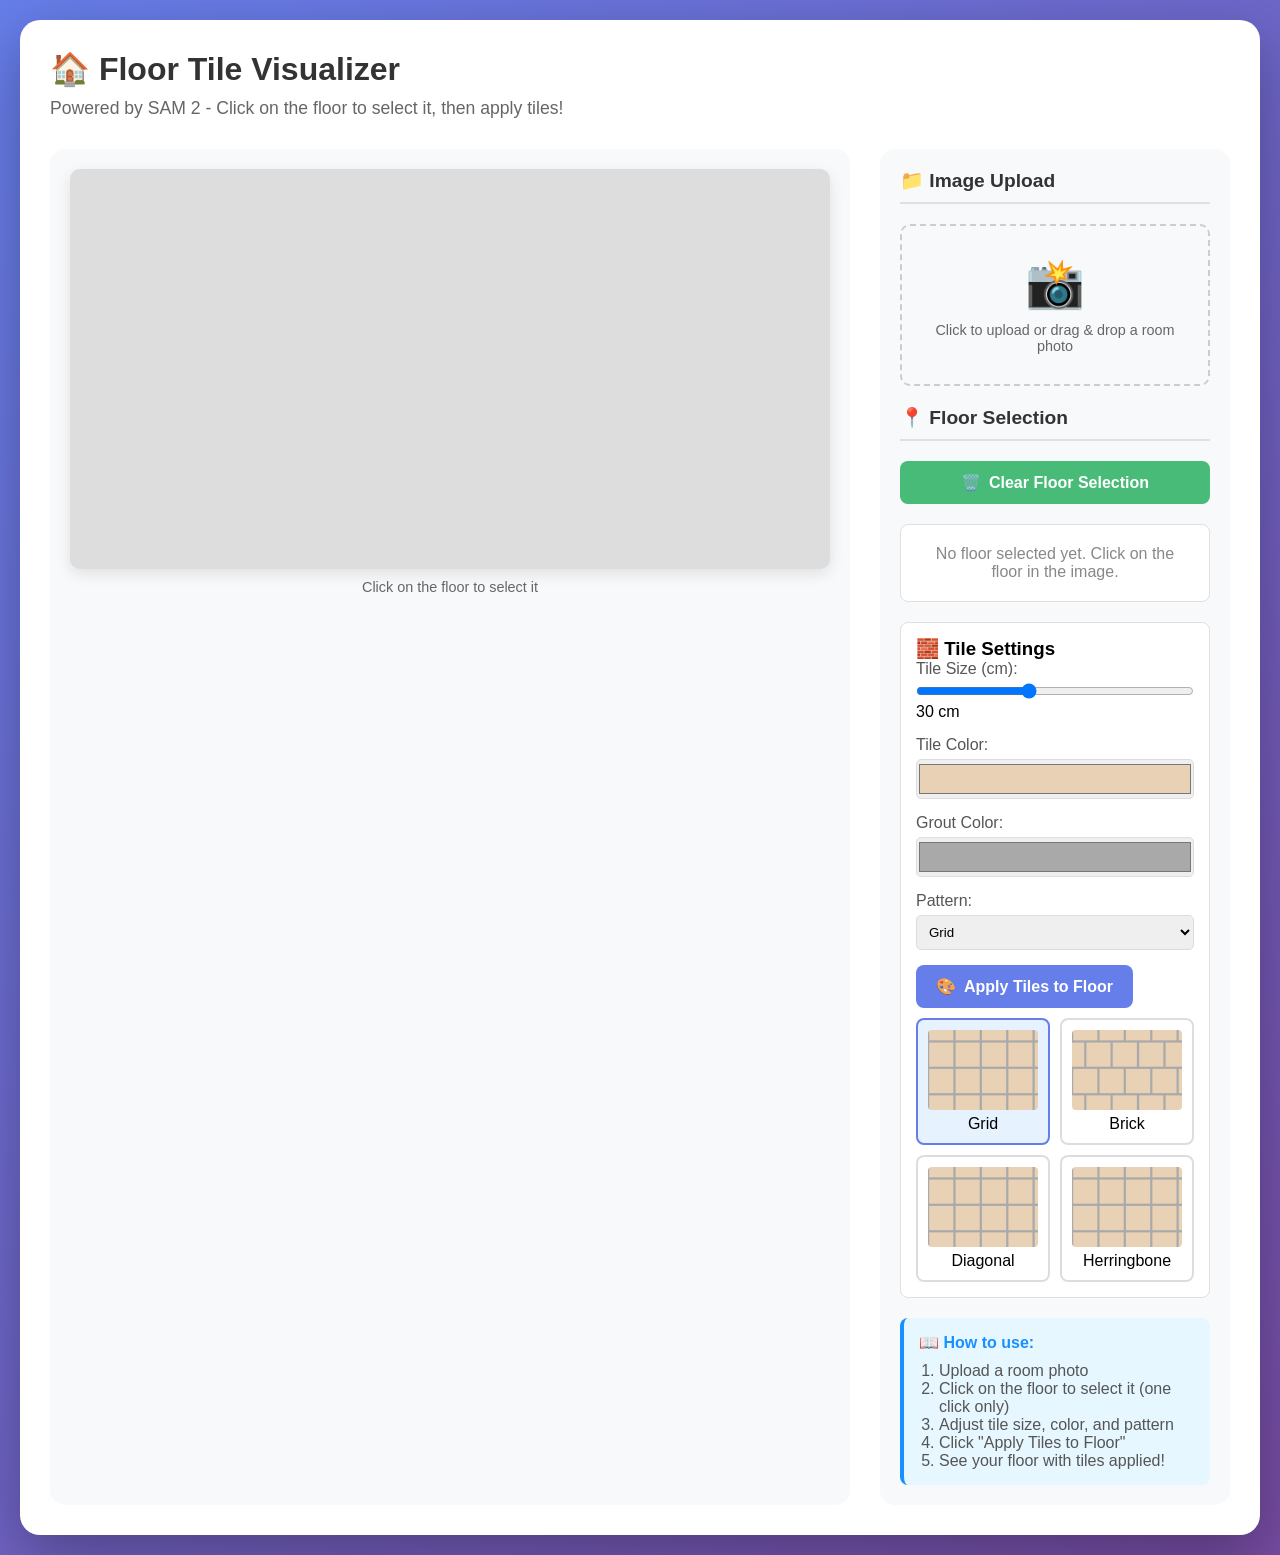
==== index.html @ a49b75de "Initial commit: Floor Tile Visualizer with SAM2 integration - React frontend with drag-and-drop imag" ====
<!doctype html>
<html lang="en">
  <head>
    <meta charset="UTF-8" />
    <meta name="viewport" content="width=device-width, initial-scale=1.0" />
    <title>🎨 Floor Tile Visualizer - SAM 2</title>
    <style>
      * {
        box-sizing: border-box;
        margin: 0;
        padding: 0;
      }

      body {
        font-family: "Segoe UI", Tahoma, Geneva, Verdana, sans-serif;
        background: linear-gradient(135deg, #667eea 0%, #764ba2 100%);
        min-height: 100vh;
        display: flex;
        justify-content: center;
        align-items: center;
        padding: 20px;
      }

      .container {
        background: white;
        border-radius: 20px;
        box-shadow: 0 20px 60px rgba(0, 0, 0, 0.3);
        padding: 30px;
        max-width: 1400px;
        width: 100%;
      }

      h1 {
        color: #333;
        margin-bottom: 10px;
        display: flex;
        align-items: center;
        gap: 10px;
      }

      .subtitle {
        color: #666;
        margin-bottom: 30px;
        font-size: 1.1em;
      }

      .main-content {
        display: grid;
        grid-template-columns: 1fr 350px;
        gap: 30px;
      }

      .canvas-section {
        background: #f8f9fa;
        border-radius: 15px;
        padding: 20px;
      }

      .canvas-container {
        position: relative;
        width: 100%;
        border-radius: 10px;
        overflow: hidden;
        box-shadow: 0 5px 15px rgba(0, 0, 0, 0.1);
        background: #ddd;
        min-height: 400px;
        display: flex;
        justify-content: center;
        align-items: center;
      }

      canvas {
        max-width: 100%;
        height: auto;
        display: block;
        cursor: crosshair;
      }

      .controls-section {
        background: #f8f9fa;
        border-radius: 15px;
        padding: 20px;
      }

      .section-title {
        font-size: 1.2em;
        font-weight: 600;
        color: #333;
        margin-bottom: 20px;
        padding-bottom: 10px;
        border-bottom: 2px solid #e0e0e0;
      }

      .upload-area {
        border: 2px dashed #ccc;
        border-radius: 10px;
        padding: 30px;
        text-align: center;
        margin-bottom: 20px;
        transition: all 0.3s;
        cursor: pointer;
      }

      .upload-area:hover {
        border-color: #667eea;
        background: #f0f3ff;
      }

      .upload-icon {
        font-size: 48px;
        color: #667eea;
        margin-bottom: 10px;
      }

      .upload-text {
        color: #666;
        font-size: 0.9em;
      }

      .input-group {
        margin-bottom: 15px;
      }

      .input-group label {
        display: block;
        margin-bottom: 5px;
        color: #555;
        font-weight: 500;
      }

      .input-group input[type="range"] {
        width: 100%;
      }

      .input-group input[type="color"] {
        width: 100%;
        height: 40px;
        border: 1px solid #ddd;
        border-radius: 5px;
      }

      .input-group select {
        width: 100%;
        padding: 8px;
        border: 1px solid #ddd;
        border-radius: 5px;
      }

      .action-buttons {
        display: flex;
        flex-direction: column;
        gap: 10px;
        margin: 20px 0;
      }

      .btn {
        padding: 12px 20px;
        border: none;
        border-radius: 8px;
        font-size: 1em;
        font-weight: 600;
        cursor: pointer;
        transition: all 0.3s;
        display: flex;
        align-items: center;
        justify-content: center;
        gap: 8px;
      }

      .btn-primary {
        background: #667eea;
        color: white;
      }

      .btn-primary:hover {
        background: #5a67d8;
        transform: translateY(-2px);
        box-shadow: 0 5px 15px rgba(102, 126, 234, 0.4);
      }

      .btn-secondary {
        background: #48bb78;
        color: white;
      }

      .btn-secondary:hover {
        background: #38a169;
      }

      .status {
        margin-top: 20px;
        padding: 15px;
        border-radius: 8px;
        font-size: 0.95em;
        display: none;
      }

      .status.success {
        background: #c6f6d5;
        color: #22543d;
        display: block;
      }

      .status.error {
        background: #fed7d7;
        color: #742a2a;
        display: block;
      }

      .status.info {
        background: #bee3f8;
        color: #2c5282;
        display: block;
      }

      .loading-spinner {
        display: inline-block;
        width: 20px;
        height: 20px;
        border: 3px solid #f3f3f3;
        border-top: 3px solid #667eea;
        border-radius: 50%;
        animation: spin 1s linear infinite;
        margin-right: 10px;
      }

      @keyframes spin {
        0% {
          transform: rotate(0deg);
        }
        100% {
          transform: rotate(360deg);
        }
      }

      .coords-info {
        font-size: 0.9em;
        color: #666;
        margin-top: 10px;
        text-align: center;
      }

      .tile-controls {
        background: white;
        padding: 15px;
        border-radius: 8px;
        margin-top: 20px;
        border: 1px solid #e0e0e0;
      }

      .tile-preview {
        margin-top: 10px;
        display: grid;
        grid-template-columns: repeat(2, 1fr);
        gap: 10px;
      }

      .tile-option {
        border: 2px solid #ddd;
        border-radius: 8px;
        padding: 10px;
        cursor: pointer;
        text-align: center;
        transition: all 0.2s;
      }

      .tile-option:hover {
        border-color: #667eea;
        transform: scale(1.02);
      }

      .tile-option.selected {
        border-color: #667eea;
        background: #e6f3ff;
      }

      .tile-pattern-preview {
        width: 100%;
        height: 80px;
        background-size: cover;
        background-position: center;
        border-radius: 4px;
        margin-bottom: 5px;
      }

      .walls-list {
        max-height: 150px;
        overflow-y: auto;
        margin-top: 10px;
        padding: 10px;
        background: white;
        border-radius: 8px;
        border: 1px solid #e0e0e0;
      }

      .wall-item {
        display: flex;
        justify-content: space-between;
        align-items: center;
        padding: 8px;
        margin-bottom: 5px;
        background: #f8f9fa;
        border-radius: 5px;
        font-size: 0.9em;
      }

      .wall-color {
        width: 20px;
        height: 20px;
        border-radius: 4px;
        margin-right: 10px;
      }

      .remove-wall {
        color: #f56565;
        cursor: pointer;
        font-weight: bold;
      }

      .instructions {
        margin-top: 20px;
        padding: 15px;
        background: #e6f7ff;
        border-radius: 8px;
        border-left: 4px solid #1890ff;
      }

      .instructions h4 {
        margin-bottom: 10px;
        color: #1890ff;
      }

      .instructions ol {
        margin-left: 20px;
        color: #555;
      }
    </style>
  </head>
  <body>
    <div class="container">
      <h1>🏠 Floor Tile Visualizer</h1>
      <div class="subtitle">
        Powered by SAM 2 - Click on the floor to select it, then apply tiles!
      </div>

      <div class="main-content">
        <div class="canvas-section">
          <div class="canvas-container">
            <canvas id="mainCanvas"></canvas>
          </div>
          <div class="coords-info" id="coordsInfo">
            Click on the floor to select it
          </div>
        </div>

        <div class="controls-section">
          <div class="section-title">📁 Image Upload</div>
          <div class="upload-area" id="uploadArea">
            <div class="upload-icon">📸</div>
            <div class="upload-text">
              Click to upload or drag & drop a room photo
            </div>
            <input
              type="file"
              id="fileInput"
              accept="image/*"
              style="display: none"
            />
          </div>

          <div class="section-title">📍 Floor Selection</div>
          <div class="action-buttons">
            <button class="btn btn-secondary" id="clearFloorBtn">
              <span>🗑️</span> Clear Floor Selection
            </button>
          </div>

          <div class="walls-list" id="floorList">
            <div style="text-align: center; color: #888; padding: 10px">
              No floor selected yet. Click on the floor in the image.
            </div>
          </div>

          <!-- Tile Controls Section -->
          <div class="tile-controls">
            <h3>🧱 Tile Settings</h3>

            <div class="input-group">
              <label>Tile Size (cm):</label>
              <input
                type="range"
                id="tileSize"
                min="10"
                max="60"
                value="30"
                step="5"
              />
              <span id="tileSizeValue">30 cm</span>
            </div>

            <div class="input-group">
              <label>Tile Color:</label>
              <input type="color" id="tileColor" value="#E8D1B5" />
            </div>

            <div class="input-group">
              <label>Grout Color:</label>
              <input type="color" id="groutColor" value="#A9A9A9" />
            </div>

            <div class="input-group">
              <label>Pattern:</label>
              <select id="tilePattern">
                <option value="grid">Grid</option>
                <option value="brick">Brick (Offset)</option>
                <option value="diagonal">Diagonal</option>
                <option value="herringbone">Herringbone</option>
              </select>
            </div>

            <button class="btn btn-primary" id="applyTilesBtn">
              <span>🎨</span> Apply Tiles to Floor
            </button>

            <div class="tile-preview" id="tilePreview"></div>
          </div>

          <div class="status" id="status"></div>

          <div class="instructions">
            <h4>📖 How to use:</h4>
            <ol>
              <li>Upload a room photo</li>
              <li>Click on the floor to select it (one click only)</li>
              <li>Adjust tile size, color, and pattern</li>
              <li>Click "Apply Tiles to Floor"</li>
              <li>See your floor with tiles applied!</li>
            </ol>
          </div>
        </div>
      </div>
    </div>

    <script>
      // Configuration
      const API_URL = "http://127.0.0.1:8000";

      // State management
      let state = {
        originalImage: null,
        canvas: null,
        ctx: null,
        floorMask: null, // Store just one floor mask
        floorConfidence: 0,
        isLoading: false,
        imageDimensions: { width: 0, height: 0 },
      };

      // Initialize the app
      document.addEventListener("DOMContentLoaded", () => {
        initializeCanvas();
        initializeEventListeners();
        updateTilePreview();
      });

      function initializeCanvas() {
        state.canvas = document.getElementById("mainCanvas");
        state.ctx = state.canvas.getContext("2d");
      }

      function initializeEventListeners() {
        // Upload area
        const uploadArea = document.getElementById("uploadArea");
        const fileInput = document.getElementById("fileInput");

        uploadArea.addEventListener("click", () => fileInput.click());

        uploadArea.addEventListener("dragover", (e) => {
          e.preventDefault();
          uploadArea.style.borderColor = "#667eea";
          uploadArea.style.background = "#f0f3ff";
        });

        uploadArea.addEventListener("dragleave", () => {
          uploadArea.style.borderColor = "#ccc";
          uploadArea.style.background = "none";
        });

        uploadArea.addEventListener("drop", (e) => {
          e.preventDefault();
          uploadArea.style.borderColor = "#ccc";
          uploadArea.style.background = "none";

          const file = e.dataTransfer.files[0];
          if (file && file.type.startsWith("image/")) {
            handleImageUpload(file);
          }
        });

        fileInput.addEventListener("change", (e) => {
          const file = e.target.files[0];
          if (file) {
            handleImageUpload(file);
          }
        });

        // Canvas click
        state.canvas.addEventListener("click", handleCanvasClick);

        // Buttons
        document
          .getElementById("clearFloorBtn")
          .addEventListener("click", clearFloorSelection);
        document
          .getElementById("applyTilesBtn")
          .addEventListener("click", applyTilesToFloor);

        // Tile settings listeners
        document
          .getElementById("tileColor")
          .addEventListener("input", updateTilePreview);
        document
          .getElementById("groutColor")
          .addEventListener("input", updateTilePreview);
        document
          .getElementById("tilePattern")
          .addEventListener("change", updateTilePreview);
        document.getElementById("tileSize").addEventListener("input", (e) => {
          document.getElementById("tileSizeValue").textContent =
            e.target.value + " cm";
          updateTilePreview();
        });
      }

      async function handleImageUpload(file) {
        showStatus("Loading image...", "info");

        const reader = new FileReader();
        reader.onload = (e) => {
          const img = new Image();
          img.onload = () => {
            // Set canvas dimensions (max 1000px width)
            const maxWidth = 1000;
            let width = img.width;
            let height = img.height;

            if (width > maxWidth) {
              height = (height * maxWidth) / width;
              width = maxWidth;
            }

            state.canvas.width = width;
            state.canvas.height = height;
            state.imageDimensions = { width, height };

            // Draw image
            state.ctx.drawImage(img, 0, 0, width, height);
            state.originalImage = img;

            // Clear floor selection
            state.floorMask = null;
            updateFloorList();

            showStatus(
              "Image loaded successfully! Click on the floor to select it.",
              "success",
            );
            document.getElementById("coordsInfo").textContent =
              "Click on the floor to select it";
          };
          img.src = e.target.result;
        };
        reader.readAsDataURL(file);
      }

      async function handleCanvasClick(event) {
        if (!state.originalImage) {
          showStatus("Please upload an image first", "error");
          return;
        }

        if (state.isLoading) {
          showStatus("Processing... please wait", "info");
          return;
        }

        // Get click coordinates
        const rect = state.canvas.getBoundingClientRect();
        const scaleX = state.canvas.width / rect.width;
        const scaleY = state.canvas.height / rect.height;

        const clickX = Math.round((event.clientX - rect.left) * scaleX);
        const clickY = Math.round((event.clientY - rect.top) * scaleY);

        document.getElementById("coordsInfo").textContent =
          `Selected point: (${clickX}, ${clickY}) - Processing...`;

        state.isLoading = true;
        showStatus("🎯 SAM 2 is detecting floor...", "info");

        try {
          // Convert canvas to blob
          const blob = await new Promise((resolve) =>
            state.canvas.toBlob(resolve, "image/jpeg", 0.95),
          );

          // Create form data
          const formData = new FormData();
          formData.append("image", blob, "room.jpg");
          formData.append("click_x", clickX.toString());
          formData.append("click_y", clickY.toString());

          // Call API
          const response = await fetch(`${API_URL}/segment-floor`, {
            method: "POST",
            body: formData,
          });

          if (!response.ok) {
            throw new Error(`API error: ${response.status}`);
          }

          const result = await response.json();

          // Store floor mask
          state.floorMask = result.mask;
          state.floorConfidence = result.score;

          // Redraw to show selection
          redrawWithFloorHighlight();

          // Update UI
          updateFloorList();
          document.getElementById("coordsInfo").textContent =
            `✅ Floor selected! (confidence: ${(result.score * 100).toFixed(1)}%)`;
          showStatus(
            "Floor selected successfully! Now adjust tile settings and apply.",
            "success",
          );
        } catch (error) {
          console.error("Error:", error);
          showStatus(`Error: ${error.message}`, "error");
          document.getElementById("coordsInfo").textContent =
            "❌ Failed to detect floor. Try clicking on a different area.";
        } finally {
          state.isLoading = false;
        }
      }

      function redrawWithFloorHighlight() {
        if (!state.originalImage || !state.floorMask) return;

        // Redraw original image
        state.ctx.drawImage(
          state.originalImage,
          0,
          0,
          state.canvas.width,
          state.canvas.height,
        );

        // Highlight floor with semi-transparent overlay
        const imageData = state.ctx.getImageData(
          0,
          0,
          state.canvas.width,
          state.canvas.height,
        );
        const data = imageData.data;

        // Apply highlight where mask > 0
        for (let y = 0; y < state.canvas.height; y++) {
          for (let x = 0; x < state.canvas.width; x++) {
            const idx = (y * state.canvas.width + x) * 4;

            // Check if this pixel is in the floor mask
            let inFloor = false;
            if (state.floorMask[y] && state.floorMask[y][x] > 0) {
              inFloor = true;
            }

            if (inFloor) {
              // Add green tint to selected floor
              data[idx] = data[idx] * 0.7 + 100; // R
              data[idx + 1] = data[idx + 1] * 0.7 + 150; // G
              data[idx + 2] = data[idx + 2] * 0.7 + 100; // B
            }
          }
        }

        state.ctx.putImageData(imageData, 0, 0);

        // Draw outline
        drawFloorOutline();
      }

      function drawFloorOutline() {
        // Simple outline - find contours (simplified)
        state.ctx.strokeStyle = "#00FF00";
        state.ctx.lineWidth = 3;

        // Find boundary pixels (simplified)
        for (let y = 1; y < state.canvas.height - 1; y++) {
          for (let x = 1; x < state.canvas.width - 1; x++) {
            if (state.floorMask[y] && state.floorMask[y][x] > 0) {
              // Check neighbors
              const neighbors = [
                state.floorMask[y - 1]?.[x],
                state.floorMask[y + 1]?.[x],
                state.floorMask[y]?.[x - 1],
                state.floorMask[y]?.[x + 1],
              ];

              if (neighbors.some((n) => !n || n === 0)) {
                state.ctx.fillStyle = "#00FF00";
                state.ctx.fillRect(x, y, 1, 1);
              }
            }
          }
        }
      }

      async function applyTilesToFloor() {
        if (!state.originalImage) {
          showStatus("Please upload an image first", "error");
          return;
        }

        if (!state.floorMask) {
          showStatus("Please select a floor first by clicking on it", "error");
          return;
        }

        const tileSize = document.getElementById("tileSize").value;
        const tileColor = document.getElementById("tileColor").value;
        const groutColor = document.getElementById("groutColor").value;
        const pattern = document.getElementById("tilePattern").value;

        showStatus("🎨 Applying tiles to floor...", "info");

        try {
          // Convert canvas to blob
          const blob = await new Promise((resolve) =>
            state.canvas.toBlob(resolve, "image/jpeg", 0.95),
          );

          // Prepare form data
          const formData = new FormData();
          formData.append("image", blob, "room.jpg");
          formData.append("mask", JSON.stringify(state.floorMask));
          formData.append("tile_size", tileSize);
          formData.append("tile_color", tileColor);
          formData.append("grout_color", groutColor);
          formData.append("pattern", pattern);

          // Call tile API
          const response = await fetch(`${API_URL}/apply-tiles`, {
            method: "POST",
            body: formData,
          });

          if (!response.ok) {
            const error = await response.text();
            throw new Error(`Tile application failed: ${error}`);
          }

          // Get the tiled image
          const blobResult = await response.blob();
          const imageUrl = URL.createObjectURL(blobResult);

          // Load and display tiled image
          const img = new Image();
          img.onload = () => {
            state.ctx.drawImage(
              img,
              0,
              0,
              state.canvas.width,
              state.canvas.height,
            );
            showStatus("✅ Tiles applied successfully!", "success");
          };
          img.src = imageUrl;
        } catch (error) {
          console.error("Error:", error);
          showStatus(`Error: ${error.message}`, "error");
        }
      }

      function clearFloorSelection() {
        if (!state.originalImage) return;

        state.floorMask = null;
        state.ctx.drawImage(
          state.originalImage,
          0,
          0,
          state.canvas.width,
          state.canvas.height,
        );
        updateFloorList();
        showStatus("Floor selection cleared", "success");
        document.getElementById("coordsInfo").textContent =
          "Click on the floor to select it";
      }

      function updateFloorList() {
        const floorList = document.getElementById("floorList");

        if (!state.floorMask) {
          floorList.innerHTML =
            '<div style="text-align: center; color: #888; padding: 10px;">No floor selected yet. Click on the floor in the image.</div>';
          return;
        }

        floorList.innerHTML = `
                <div class="wall-item">
                    <span style="display: flex; align-items: center;">
                        <span class="wall-color" style="background: #00FF00;"></span>
                        Floor Selected
                    </span>
                    <span>${(state.floorConfidence * 100).toFixed(0)}% confidence</span>
                </div>
            `;
      }

      function updateTilePreview() {
        const preview = document.getElementById("tilePreview");
        const size = document.getElementById("tileSize").value;
        const color = document.getElementById("tileColor").value;
        const grout = document.getElementById("groutColor").value;

        const patterns = ["grid", "brick", "diagonal", "herringbone"];
        const patternNames = ["Grid", "Brick", "Diagonal", "Herringbone"];

        preview.innerHTML = "";

        patterns.forEach((pattern, i) => {
          const div = document.createElement("div");
          div.className = "tile-option";
          div.onclick = () => {
            document.getElementById("tilePattern").value = pattern;
            document
              .querySelectorAll(".tile-option")
              .forEach((el) => el.classList.remove("selected"));
            div.classList.add("selected");
          };

          if (pattern === document.getElementById("tilePattern").value) {
            div.classList.add("selected");
          }

          const previewDiv = document.createElement("div");
          previewDiv.className = "tile-pattern-preview";

          // Generate preview pattern
          const canvas = document.createElement("canvas");
          canvas.width = 100;
          canvas.height = 100;
          const ctx = canvas.getContext("2d");

          ctx.fillStyle = color;
          ctx.fillRect(0, 0, canvas.width, canvas.height);

          const tileSize = Math.floor(size * 0.8);

          ctx.strokeStyle = grout;
          ctx.lineWidth = 2;

          switch (pattern) {
            case "grid":
              for (let x = 0; x <= canvas.width; x += tileSize) {
                ctx.beginPath();
                ctx.moveTo(x, 0);
                ctx.lineTo(x, canvas.height);
                ctx.stroke();
              }
              for (let y = 0; y <= canvas.height; y += tileSize) {
                ctx.beginPath();
                ctx.moveTo(0, y);
                ctx.lineTo(canvas.width, y);
                ctx.stroke();
              }
              break;

            case "brick":
              for (let row = 0; row < 5; row++) {
                let offset = ((row % 2) * tileSize) / 2;
                for (let col = -1; col < 5; col++) {
                  let x = col * tileSize + offset;
                  let y = row * tileSize;
                  ctx.strokeRect(x, y, tileSize, tileSize);
                }
              }
              break;

            default:
              for (let x = 0; x <= canvas.width; x += tileSize) {
                for (let y = 0; y <= canvas.height; y += tileSize) {
                  ctx.strokeRect(x, y, tileSize, tileSize);
                }
              }
          }

          previewDiv.style.backgroundImage = `url(${canvas.toDataURL()})`;

          div.appendChild(previewDiv);
          div.appendChild(document.createTextNode(patternNames[i]));
          preview.appendChild(div);
        });
      }

      function showStatus(message, type) {
        const status = document.getElementById("status");
        status.className = `status ${type}`;
        status.innerHTML = state.isLoading
          ? `<span class="loading-spinner"></span>${message}`
          : message;
      }
    </script>
  </body>
</html>
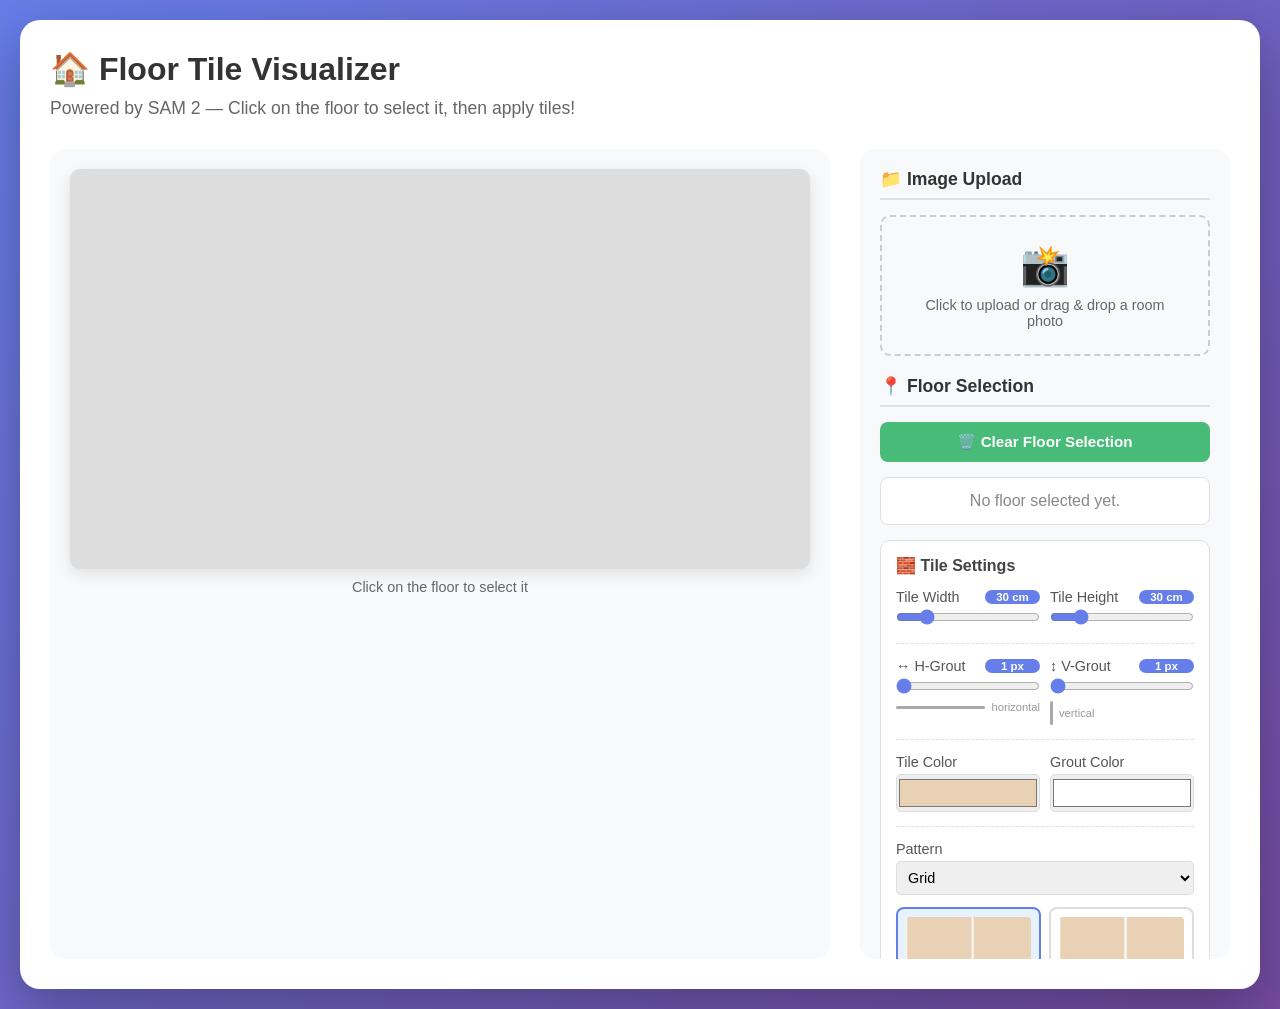
==== commit cf321489: "UI and backend enhancement: Independent tile dimensions and configurable grout thickness Frontend (i" ====
--- a/index.html
+++ b/index.html
@@ -1,922 +1,904 @@
 <!doctype html>
 <html lang="en">
-  <head>
-    <meta charset="UTF-8" />
-    <meta name="viewport" content="width=device-width, initial-scale=1.0" />
-    <title>🎨 Floor Tile Visualizer - SAM 2</title>
-    <style>
-      * {
-        box-sizing: border-box;
-        margin: 0;
-        padding: 0;
+
+<head>
+  <meta charset="UTF-8" />
+  <meta name="viewport" content="width=device-width, initial-scale=1.0" />
+  <title>🎨 Floor Tile Visualizer - SAM 2</title>
+  <style>
+    * {
+      box-sizing: border-box;
+      margin: 0;
+      padding: 0;
+    }
+
+    body {
+      font-family: "Segoe UI", Tahoma, Geneva, Verdana, sans-serif;
+      background: linear-gradient(135deg, #667eea 0%, #764ba2 100%);
+      min-height: 100vh;
+      display: flex;
+      justify-content: center;
+      align-items: center;
+      padding: 20px;
+    }
+
+    .container {
+      background: white;
+      border-radius: 20px;
+      box-shadow: 0 20px 60px rgba(0, 0, 0, 0.3);
+      padding: 30px;
+      max-width: 1400px;
+      width: 100%;
+    }
+
+    h1 {
+      color: #333;
+      margin-bottom: 10px;
+      display: flex;
+      align-items: center;
+      gap: 10px;
+    }
+
+    .subtitle {
+      color: #666;
+      margin-bottom: 30px;
+      font-size: 1.1em;
+    }
+
+    .main-content {
+      display: grid;
+      grid-template-columns: 1fr 370px;
+      gap: 30px;
+    }
+
+    .canvas-section {
+      background: #f8f9fa;
+      border-radius: 15px;
+      padding: 20px;
+    }
+
+    .canvas-container {
+      position: relative;
+      width: 100%;
+      border-radius: 10px;
+      overflow: hidden;
+      box-shadow: 0 5px 15px rgba(0, 0, 0, 0.1);
+      background: #ddd;
+      min-height: 400px;
+      display: flex;
+      justify-content: center;
+      align-items: center;
+    }
+
+    canvas {
+      max-width: 100%;
+      height: auto;
+      display: block;
+      cursor: crosshair;
+    }
+
+    .controls-section {
+      background: #f8f9fa;
+      border-radius: 15px;
+      padding: 20px;
+      overflow-y: auto;
+      max-height: 90vh;
+    }
+
+    .section-title {
+      font-size: 1.1em;
+      font-weight: 600;
+      color: #333;
+      margin-bottom: 15px;
+      padding-bottom: 8px;
+      border-bottom: 2px solid #e0e0e0;
+    }
+
+    .upload-area {
+      border: 2px dashed #ccc;
+      border-radius: 10px;
+      padding: 25px;
+      text-align: center;
+      margin-bottom: 20px;
+      transition: all 0.3s;
+      cursor: pointer;
+    }
+
+    .upload-area:hover {
+      border-color: #667eea;
+      background: #f0f3ff;
+    }
+
+    .upload-icon {
+      font-size: 40px;
+      color: #667eea;
+      margin-bottom: 8px;
+    }
+
+    .upload-text {
+      color: #666;
+      font-size: 0.9em;
+    }
+
+    .input-group {
+      margin-bottom: 12px;
+    }
+
+    .input-group label {
+      display: flex;
+      justify-content: space-between;
+      align-items: center;
+      margin-bottom: 4px;
+      color: #555;
+      font-weight: 500;
+      font-size: 0.9em;
+    }
+
+    .input-group label .value-badge {
+      background: #667eea;
+      color: white;
+      padding: 1px 8px;
+      border-radius: 10px;
+      font-size: 0.8em;
+      font-weight: 600;
+      min-width: 55px;
+      text-align: center;
+    }
+
+    .input-group input[type="range"] {
+      width: 100%;
+      accent-color: #667eea;
+    }
+
+    .input-group input[type="color"] {
+      width: 100%;
+      height: 38px;
+      border: 1px solid #ddd;
+      border-radius: 5px;
+      cursor: pointer;
+    }
+
+    .input-group select {
+      width: 100%;
+      padding: 7px;
+      border: 1px solid #ddd;
+      border-radius: 5px;
+      font-size: 0.9em;
+    }
+
+    /* Two-column layout for paired inputs */
+    .input-row {
+      display: grid;
+      grid-template-columns: 1fr 1fr;
+      gap: 10px;
+      margin-bottom: 12px;
+    }
+
+    .input-row .input-group {
+      margin-bottom: 0;
+    }
+
+    /* Grout thickness — side-by-side sliders with icons */
+    .grout-row {
+      display: grid;
+      grid-template-columns: 1fr 1fr;
+      gap: 10px;
+      margin-bottom: 12px;
+    }
+
+    .grout-row .input-group {
+      margin-bottom: 0;
+    }
+
+    .tile-controls {
+      background: white;
+      padding: 15px;
+      border-radius: 10px;
+      margin-top: 15px;
+      border: 1px solid #e0e0e0;
+    }
+
+    .tile-controls h3 {
+      font-size: 1em;
+      margin-bottom: 14px;
+      color: #444;
+    }
+
+    /* Divider between setting groups */
+    .settings-divider {
+      border: none;
+      border-top: 1px dashed #e0e0e0;
+      margin: 14px 0;
+    }
+
+    .action-buttons {
+      display: flex;
+      flex-direction: column;
+      gap: 8px;
+      margin: 15px 0;
+    }
+
+    .btn {
+      padding: 11px 18px;
+      border: none;
+      border-radius: 8px;
+      font-size: 0.95em;
+      font-weight: 600;
+      cursor: pointer;
+      transition: all 0.3s;
+      display: flex;
+      align-items: center;
+      justify-content: center;
+      gap: 8px;
+    }
+
+    .btn-primary {
+      background: #667eea;
+      color: white;
+    }
+
+    .btn-primary:hover {
+      background: #5a67d8;
+      transform: translateY(-1px);
+      box-shadow: 0 4px 12px rgba(102, 126, 234, 0.4);
+    }
+
+    .btn-secondary {
+      background: #48bb78;
+      color: white;
+    }
+
+    .btn-secondary:hover {
+      background: #38a169;
+    }
+
+    .status {
+      margin-top: 15px;
+      padding: 12px;
+      border-radius: 8px;
+      font-size: 0.9em;
+      display: none;
+    }
+
+    .status.success {
+      background: #c6f6d5;
+      color: #22543d;
+      display: block;
+    }
+
+    .status.error {
+      background: #fed7d7;
+      color: #742a2a;
+      display: block;
+    }
+
+    .status.info {
+      background: #bee3f8;
+      color: #2c5282;
+      display: block;
+    }
+
+    .loading-spinner {
+      display: inline-block;
+      width: 16px;
+      height: 16px;
+      border: 2px solid #f3f3f3;
+      border-top: 2px solid #667eea;
+      border-radius: 50%;
+      animation: spin 1s linear infinite;
+      margin-right: 8px;
+      vertical-align: middle;
+    }
+
+    @keyframes spin {
+      100% {
+        transform: rotate(360deg);
       }
-
-      body {
-        font-family: "Segoe UI", Tahoma, Geneva, Verdana, sans-serif;
-        background: linear-gradient(135deg, #667eea 0%, #764ba2 100%);
-        min-height: 100vh;
-        display: flex;
-        justify-content: center;
-        align-items: center;
-        padding: 20px;
-      }
-
-      .container {
-        background: white;
-        border-radius: 20px;
-        box-shadow: 0 20px 60px rgba(0, 0, 0, 0.3);
-        padding: 30px;
-        max-width: 1400px;
-        width: 100%;
-      }
-
-      h1 {
-        color: #333;
-        margin-bottom: 10px;
-        display: flex;
-        align-items: center;
-        gap: 10px;
-      }
-
-      .subtitle {
-        color: #666;
-        margin-bottom: 30px;
-        font-size: 1.1em;
-      }
-
-      .main-content {
-        display: grid;
-        grid-template-columns: 1fr 350px;
-        gap: 30px;
-      }
-
-      .canvas-section {
-        background: #f8f9fa;
-        border-radius: 15px;
-        padding: 20px;
-      }
-
-      .canvas-container {
-        position: relative;
-        width: 100%;
-        border-radius: 10px;
-        overflow: hidden;
-        box-shadow: 0 5px 15px rgba(0, 0, 0, 0.1);
-        background: #ddd;
-        min-height: 400px;
-        display: flex;
-        justify-content: center;
-        align-items: center;
-      }
-
-      canvas {
-        max-width: 100%;
-        height: auto;
-        display: block;
-        cursor: crosshair;
-      }
-
-      .controls-section {
-        background: #f8f9fa;
-        border-radius: 15px;
-        padding: 20px;
-      }
-
-      .section-title {
-        font-size: 1.2em;
-        font-weight: 600;
-        color: #333;
-        margin-bottom: 20px;
-        padding-bottom: 10px;
-        border-bottom: 2px solid #e0e0e0;
-      }
-
-      .upload-area {
-        border: 2px dashed #ccc;
-        border-radius: 10px;
-        padding: 30px;
-        text-align: center;
-        margin-bottom: 20px;
-        transition: all 0.3s;
-        cursor: pointer;
-      }
-
-      .upload-area:hover {
-        border-color: #667eea;
-        background: #f0f3ff;
-      }
-
-      .upload-icon {
-        font-size: 48px;
-        color: #667eea;
-        margin-bottom: 10px;
-      }
-
-      .upload-text {
-        color: #666;
-        font-size: 0.9em;
-      }
-
-      .input-group {
-        margin-bottom: 15px;
-      }
-
-      .input-group label {
-        display: block;
-        margin-bottom: 5px;
-        color: #555;
-        font-weight: 500;
-      }
-
-      .input-group input[type="range"] {
-        width: 100%;
-      }
-
-      .input-group input[type="color"] {
-        width: 100%;
-        height: 40px;
-        border: 1px solid #ddd;
-        border-radius: 5px;
-      }
-
-      .input-group select {
-        width: 100%;
-        padding: 8px;
-        border: 1px solid #ddd;
-        border-radius: 5px;
-      }
-
-      .action-buttons {
-        display: flex;
-        flex-direction: column;
-        gap: 10px;
-        margin: 20px 0;
-      }
-
-      .btn {
-        padding: 12px 20px;
-        border: none;
-        border-radius: 8px;
-        font-size: 1em;
-        font-weight: 600;
-        cursor: pointer;
-        transition: all 0.3s;
-        display: flex;
-        align-items: center;
-        justify-content: center;
-        gap: 8px;
-      }
-
-      .btn-primary {
-        background: #667eea;
-        color: white;
-      }
-
-      .btn-primary:hover {
-        background: #5a67d8;
-        transform: translateY(-2px);
-        box-shadow: 0 5px 15px rgba(102, 126, 234, 0.4);
-      }
-
-      .btn-secondary {
-        background: #48bb78;
-        color: white;
-      }
-
-      .btn-secondary:hover {
-        background: #38a169;
-      }
-
-      .status {
-        margin-top: 20px;
-        padding: 15px;
-        border-radius: 8px;
-        font-size: 0.95em;
-        display: none;
-      }
-
-      .status.success {
-        background: #c6f6d5;
-        color: #22543d;
-        display: block;
-      }
-
-      .status.error {
-        background: #fed7d7;
-        color: #742a2a;
-        display: block;
-      }
-
-      .status.info {
-        background: #bee3f8;
-        color: #2c5282;
-        display: block;
-      }
-
-      .loading-spinner {
-        display: inline-block;
-        width: 20px;
-        height: 20px;
-        border: 3px solid #f3f3f3;
-        border-top: 3px solid #667eea;
-        border-radius: 50%;
-        animation: spin 1s linear infinite;
-        margin-right: 10px;
-      }
-
-      @keyframes spin {
-        0% {
-          transform: rotate(0deg);
-        }
-        100% {
-          transform: rotate(360deg);
-        }
-      }
-
-      .coords-info {
-        font-size: 0.9em;
-        color: #666;
-        margin-top: 10px;
-        text-align: center;
-      }
-
-      .tile-controls {
-        background: white;
-        padding: 15px;
-        border-radius: 8px;
-        margin-top: 20px;
-        border: 1px solid #e0e0e0;
-      }
-
-      .tile-preview {
-        margin-top: 10px;
-        display: grid;
-        grid-template-columns: repeat(2, 1fr);
-        gap: 10px;
-      }
-
-      .tile-option {
-        border: 2px solid #ddd;
-        border-radius: 8px;
-        padding: 10px;
-        cursor: pointer;
-        text-align: center;
-        transition: all 0.2s;
-      }
-
-      .tile-option:hover {
-        border-color: #667eea;
-        transform: scale(1.02);
-      }
-
-      .tile-option.selected {
-        border-color: #667eea;
-        background: #e6f3ff;
-      }
-
-      .tile-pattern-preview {
-        width: 100%;
-        height: 80px;
-        background-size: cover;
-        background-position: center;
-        border-radius: 4px;
-        margin-bottom: 5px;
-      }
-
-      .walls-list {
-        max-height: 150px;
-        overflow-y: auto;
-        margin-top: 10px;
-        padding: 10px;
-        background: white;
-        border-radius: 8px;
-        border: 1px solid #e0e0e0;
-      }
-
-      .wall-item {
-        display: flex;
-        justify-content: space-between;
-        align-items: center;
-        padding: 8px;
-        margin-bottom: 5px;
-        background: #f8f9fa;
-        border-radius: 5px;
-        font-size: 0.9em;
-      }
-
-      .wall-color {
-        width: 20px;
-        height: 20px;
-        border-radius: 4px;
-        margin-right: 10px;
-      }
-
-      .remove-wall {
-        color: #f56565;
-        cursor: pointer;
-        font-weight: bold;
-      }
-
-      .instructions {
-        margin-top: 20px;
-        padding: 15px;
-        background: #e6f7ff;
-        border-radius: 8px;
-        border-left: 4px solid #1890ff;
-      }
-
-      .instructions h4 {
-        margin-bottom: 10px;
-        color: #1890ff;
-      }
-
-      .instructions ol {
-        margin-left: 20px;
-        color: #555;
-      }
-    </style>
-  </head>
-  <body>
-    <div class="container">
-      <h1>🏠 Floor Tile Visualizer</h1>
-      <div class="subtitle">
-        Powered by SAM 2 - Click on the floor to select it, then apply tiles!
+    }
+
+    .coords-info {
+      font-size: 0.9em;
+      color: #666;
+      margin-top: 10px;
+      text-align: center;
+    }
+
+    .walls-list {
+      max-height: 80px;
+      overflow-y: auto;
+      padding: 8px;
+      background: white;
+      border-radius: 8px;
+      border: 1px solid #e0e0e0;
+      margin-bottom: 12px;
+    }
+
+    .wall-item {
+      display: flex;
+      justify-content: space-between;
+      align-items: center;
+      padding: 6px 8px;
+      background: #f8f9fa;
+      border-radius: 5px;
+      font-size: 0.85em;
+    }
+
+    .wall-color {
+      width: 16px;
+      height: 16px;
+      border-radius: 3px;
+      margin-right: 8px;
+    }
+
+    .tile-preview {
+      margin-top: 10px;
+      display: grid;
+      grid-template-columns: repeat(2, 1fr);
+      gap: 8px;
+    }
+
+    .tile-option {
+      border: 2px solid #ddd;
+      border-radius: 8px;
+      padding: 8px;
+      cursor: pointer;
+      text-align: center;
+      transition: all 0.2s;
+      font-size: 0.8em;
+    }
+
+    .tile-option:hover {
+      border-color: #667eea;
+      transform: scale(1.02);
+    }
+
+    .tile-option.selected {
+      border-color: #667eea;
+      background: #e6f3ff;
+    }
+
+    .tile-pattern-preview {
+      width: 100%;
+      height: 60px;
+      background-size: cover;
+      background-position: center;
+      border-radius: 4px;
+      margin-bottom: 4px;
+    }
+
+    .instructions {
+      margin-top: 15px;
+      padding: 12px;
+      background: #e6f7ff;
+      border-radius: 8px;
+      border-left: 4px solid #1890ff;
+      font-size: 0.85em;
+    }
+
+    .instructions h4 {
+      margin-bottom: 8px;
+      color: #1890ff;
+    }
+
+    .instructions ol {
+      margin-left: 18px;
+      color: #555;
+    }
+
+    .instructions li {
+      margin-bottom: 3px;
+    }
+
+    /* Grout thickness visual hint */
+    .thickness-hint {
+      display: flex;
+      align-items: center;
+      gap: 6px;
+      margin-top: 3px;
+    }
+
+    .thickness-bar-h {
+      flex: 1;
+      background: #A9A9A9;
+      border-radius: 2px;
+      height: var(--th, 3px);
+      transition: height 0.2s;
+    }
+
+    .thickness-bar-v {
+      height: 24px;
+      background: #A9A9A9;
+      border-radius: 2px;
+      width: var(--tv, 3px);
+      transition: width 0.2s;
+    }
+
+    .hint-label {
+      font-size: 0.7em;
+      color: #999;
+    }
+  </style>
+</head>
+
+<body>
+  <div class="container">
+    <h1>🏠 Floor Tile Visualizer</h1>
+    <div class="subtitle">Powered by SAM 2 — Click on the floor to select it, then apply tiles!</div>
+
+    <div class="main-content">
+      <!-- ── Canvas ── -->
+      <div class="canvas-section">
+        <div class="canvas-container">
+          <canvas id="mainCanvas"></canvas>
+        </div>
+        <div class="coords-info" id="coordsInfo">Click on the floor to select it</div>
       </div>
 
-      <div class="main-content">
-        <div class="canvas-section">
-          <div class="canvas-container">
-            <canvas id="mainCanvas"></canvas>
-          </div>
-          <div class="coords-info" id="coordsInfo">
-            Click on the floor to select it
-          </div>
+      <!-- ── Controls ── -->
+      <div class="controls-section">
+
+        <div class="section-title">📁 Image Upload</div>
+        <div class="upload-area" id="uploadArea">
+          <div class="upload-icon">📸</div>
+          <div class="upload-text">Click to upload or drag & drop a room photo</div>
+          <input type="file" id="fileInput" accept="image/*" style="display:none" />
         </div>
 
-        <div class="controls-section">
-          <div class="section-title">📁 Image Upload</div>
-          <div class="upload-area" id="uploadArea">
-            <div class="upload-icon">📸</div>
-            <div class="upload-text">
-              Click to upload or drag & drop a room photo
+        <div class="section-title">📍 Floor Selection</div>
+        <div class="action-buttons">
+          <button class="btn btn-secondary" id="clearFloorBtn">🗑️ Clear Floor Selection</button>
+        </div>
+        <div class="walls-list" id="floorList">
+          <div style="text-align:center;color:#888;padding:6px">No floor selected yet.</div>
+        </div>
+
+        <!-- ── Tile Settings ── -->
+        <div class="tile-controls">
+          <h3>🧱 Tile Settings</h3>
+
+          <!-- Tile dimensions -->
+          <div class="input-row">
+            <div class="input-group">
+              <label>
+                Tile Width
+                <span class="value-badge" id="tileWidthValue">30 cm</span>
+              </label>
+              <input type="range" id="tileWidth" min="10" max="120" value="30" step="5" />
             </div>
-            <input
-              type="file"
-              id="fileInput"
-              accept="image/*"
-              style="display: none"
-            />
-          </div>
-
-          <div class="section-title">📍 Floor Selection</div>
-          <div class="action-buttons">
-            <button class="btn btn-secondary" id="clearFloorBtn">
-              <span>🗑️</span> Clear Floor Selection
-            </button>
-          </div>
-
-          <div class="walls-list" id="floorList">
-            <div style="text-align: center; color: #888; padding: 10px">
-              No floor selected yet. Click on the floor in the image.
+            <div class="input-group">
+              <label>
+                Tile Height
+                <span class="value-badge" id="tileHeightValue">30 cm</span>
+              </label>
+              <input type="range" id="tileHeight" min="10" max="120" value="30" step="5" />
             </div>
           </div>
 
-          <!-- Tile Controls Section -->
-          <div class="tile-controls">
-            <h3>🧱 Tile Settings</h3>
-
+          <hr class="settings-divider" />
+
+          <!-- Grout thickness -->
+          <div class="grout-row">
             <div class="input-group">
-              <label>Tile Size (cm):</label>
-              <input
-                type="range"
-                id="tileSize"
-                min="10"
-                max="60"
-                value="30"
-                step="5"
-              />
-              <span id="tileSizeValue">30 cm</span>
+              <label>
+                ↔ H-Grout
+                <span class="value-badge" id="groutHValue">1 px</span>
+              </label>
+              <input type="range" id="groutHThickness" min="1" max="20" value="1" step="1" />
+              <div class="thickness-hint">
+                <div class="thickness-bar-h" id="hintH" style="--th:3px"></div>
+                <span class="hint-label">horizontal</span>
+              </div>
             </div>
-
             <div class="input-group">
-              <label>Tile Color:</label>
+              <label>
+                ↕ V-Grout
+                <span class="value-badge" id="groutVValue">1 px</span>
+              </label>
+              <input type="range" id="groutVThickness" min="1" max="20" value="1" step="1" />
+              <div class="thickness-hint">
+                <div class="thickness-bar-v" id="hintV" style="--tv:3px"></div>
+                <span class="hint-label">vertical</span>
+              </div>
+            </div>
+          </div>
+
+          <hr class="settings-divider" />
+
+          <!-- Colours -->
+          <div class="input-row">
+            <div class="input-group">
+              <label>Tile Color</label>
               <input type="color" id="tileColor" value="#E8D1B5" />
             </div>
-
             <div class="input-group">
-              <label>Grout Color:</label>
-              <input type="color" id="groutColor" value="#A9A9A9" />
+              <label>Grout Color</label>
+              <input type="color" id="groutColor" value="#FFFFFF" />
             </div>
-
-            <div class="input-group">
-              <label>Pattern:</label>
-              <select id="tilePattern">
-                <option value="grid">Grid</option>
-                <option value="brick">Brick (Offset)</option>
-                <option value="diagonal">Diagonal</option>
-                <option value="herringbone">Herringbone</option>
-              </select>
-            </div>
-
-            <button class="btn btn-primary" id="applyTilesBtn">
-              <span>🎨</span> Apply Tiles to Floor
-            </button>
-
-            <div class="tile-preview" id="tilePreview"></div>
           </div>
 
-          <div class="status" id="status"></div>
-
-          <div class="instructions">
-            <h4>📖 How to use:</h4>
-            <ol>
-              <li>Upload a room photo</li>
-              <li>Click on the floor to select it (one click only)</li>
-              <li>Adjust tile size, color, and pattern</li>
-              <li>Click "Apply Tiles to Floor"</li>
-              <li>See your floor with tiles applied!</li>
-            </ol>
+          <hr class="settings-divider" />
+
+          <!-- Pattern -->
+          <div class="input-group">
+            <label>Pattern</label>
+            <select id="tilePattern">
+              <option value="grid">Grid</option>
+              <option value="brick">Brick (Offset)</option>
+              <option value="diagonal">Diagonal</option>
+              <option value="herringbone">Herringbone</option>
+            </select>
           </div>
+
+          <div class="tile-preview" id="tilePreview"></div>
+
+          <button class="btn btn-primary" id="applyTilesBtn" style="margin-top:14px;width:100%">
+            🎨 Apply Tiles to Floor
+          </button>
         </div>
-      </div>
-    </div>
-
-    <script>
-      // Configuration
-      const API_URL = "http://127.0.0.1:8000";
-
-      // State management
-      let state = {
-        originalImage: null,
-        canvas: null,
-        ctx: null,
-        floorMask: null, // Store just one floor mask
-        floorConfidence: 0,
-        isLoading: false,
-        imageDimensions: { width: 0, height: 0 },
-      };
-
-      // Initialize the app
-      document.addEventListener("DOMContentLoaded", () => {
-        initializeCanvas();
-        initializeEventListeners();
+
+        <div class="status" id="status"></div>
+
+        <div class="instructions">
+          <h4>📖 How to use:</h4>
+          <ol>
+            <li>Upload a room photo</li>
+            <li>Click on the floor to detect it with SAM 2</li>
+            <li>Set tile width &amp; height (cm) independently</li>
+            <li>Adjust horizontal &amp; vertical grout thickness</li>
+            <li>Pick colours &amp; pattern, then Apply!</li>
+          </ol>
+        </div>
+
+      </div><!-- /controls-section -->
+    </div><!-- /main-content -->
+  </div>
+
+  <script>
+    const API_URL = "http://127.0.0.1:8000";
+
+    let state = {
+      originalImage: null,
+      canvas: null,
+      ctx: null,
+      floorMask: null,
+      floorConfidence: 0,
+      isLoading: false,
+      imageDimensions: { width: 0, height: 0 },
+    };
+
+    document.addEventListener("DOMContentLoaded", () => {
+      state.canvas = document.getElementById("mainCanvas");
+      state.ctx = state.canvas.getContext("2d");
+      initEventListeners();
+      updateTilePreview();
+    });
+
+    // ── helpers ──────────────────────────────────────────────────────────────
+    function val(id) { return document.getElementById(id).value; }
+    function badge(id, text) { document.getElementById(id).textContent = text; }
+
+    function showStatus(msg, type) {
+      const s = document.getElementById("status");
+      s.className = `status ${type}`;
+      s.innerHTML = state.isLoading
+        ? `<span class="loading-spinner"></span>${msg}`
+        : msg;
+    }
+
+    // ── event listeners ───────────────────────────────────────────────────────
+    function initEventListeners() {
+      const uploadArea = document.getElementById("uploadArea");
+      const fileInput = document.getElementById("fileInput");
+
+      uploadArea.addEventListener("click", () => fileInput.click());
+      uploadArea.addEventListener("dragover", e => {
+        e.preventDefault();
+        uploadArea.style.borderColor = "#667eea";
+        uploadArea.style.background = "#f0f3ff";
+      });
+      uploadArea.addEventListener("dragleave", () => {
+        uploadArea.style.borderColor = "#ccc";
+        uploadArea.style.background = "none";
+      });
+      uploadArea.addEventListener("drop", e => {
+        e.preventDefault();
+        uploadArea.style.borderColor = "#ccc";
+        uploadArea.style.background = "none";
+        const f = e.dataTransfer.files[0];
+        if (f && f.type.startsWith("image/")) handleImageUpload(f);
+      });
+      fileInput.addEventListener("change", e => {
+        if (e.target.files[0]) handleImageUpload(e.target.files[0]);
+      });
+
+      state.canvas.addEventListener("click", handleCanvasClick);
+
+      document.getElementById("clearFloorBtn").addEventListener("click", clearFloorSelection);
+      document.getElementById("applyTilesBtn").addEventListener("click", applyTilesToFloor);
+
+      // Tile width / height
+      document.getElementById("tileWidth").addEventListener("input", e => {
+        badge("tileWidthValue", e.target.value + " cm");
         updateTilePreview();
       });
-
-      function initializeCanvas() {
-        state.canvas = document.getElementById("mainCanvas");
-        state.ctx = state.canvas.getContext("2d");
+      document.getElementById("tileHeight").addEventListener("input", e => {
+        badge("tileHeightValue", e.target.value + " cm");
+        updateTilePreview();
+      });
+
+      // Grout thickness — update badge + visual hint
+      document.getElementById("groutHThickness").addEventListener("input", e => {
+        const v = e.target.value;
+        badge("groutHValue", v + " px");
+        document.getElementById("hintH").style.setProperty("--th", v + "px");
+      });
+      document.getElementById("groutVThickness").addEventListener("input", e => {
+        const v = e.target.value;
+        badge("groutVValue", v + " px");
+        document.getElementById("hintV").style.setProperty("--tv", v + "px");
+      });
+
+      // Colours & pattern
+      document.getElementById("tileColor").addEventListener("input", updateTilePreview);
+      document.getElementById("groutColor").addEventListener("input", updateTilePreview);
+      document.getElementById("tilePattern").addEventListener("change", updateTilePreview);
+    }
+
+    // ── image upload ──────────────────────────────────────────────────────────
+    async function handleImageUpload(file) {
+      showStatus("Loading image...", "info");
+      const reader = new FileReader();
+      reader.onload = e => {
+        const img = new Image();
+        img.onload = () => {
+          const maxW = 1000;
+          let w = img.width, h = img.height;
+          if (w > maxW) { h = h * maxW / w; w = maxW; }
+          state.canvas.width = w;
+          state.canvas.height = h;
+          state.imageDimensions = { width: w, height: h };
+          state.ctx.drawImage(img, 0, 0, w, h);
+          state.originalImage = img;
+          state.floorMask = null;
+          updateFloorList();
+          showStatus("Image loaded! Click on the floor to select it.", "success");
+          document.getElementById("coordsInfo").textContent = "Click on the floor to select it";
+        };
+        img.src = e.target.result;
+      };
+      reader.readAsDataURL(file);
+    }
+
+    // ── canvas click → segment floor ─────────────────────────────────────────
+    async function handleCanvasClick(event) {
+      if (!state.originalImage) { showStatus("Please upload an image first", "error"); return; }
+      if (state.isLoading) { showStatus("Processing… please wait", "info"); return; }
+
+      const rect = state.canvas.getBoundingClientRect();
+      const scaleX = state.canvas.width / rect.width;
+      const scaleY = state.canvas.height / rect.height;
+      const clickX = Math.round((event.clientX - rect.left) * scaleX);
+      const clickY = Math.round((event.clientY - rect.top) * scaleY);
+
+      document.getElementById("coordsInfo").textContent =
+        `Selected (${clickX}, ${clickY}) — Processing…`;
+
+      state.isLoading = true;
+      showStatus("🎯 SAM 2 is detecting floor…", "info");
+
+      try {
+        const blob = await canvasToBlob();
+        const fd = new FormData();
+        fd.append("image", blob, "room.jpg");
+        fd.append("click_x", clickX);
+        fd.append("click_y", clickY);
+
+        const res = await fetch(`${API_URL}/segment-floor`, { method: "POST", body: fd });
+        if (!res.ok) throw new Error(`API error: ${res.status}`);
+        const result = await res.json();
+
+        state.floorMask = result.mask;
+        state.floorConfidence = result.score;
+
+        redrawWithFloorHighlight();
+        updateFloorList();
+
+        document.getElementById("coordsInfo").textContent =
+          `✅ Floor selected! (confidence: ${(result.score * 100).toFixed(1)}%)`;
+        showStatus("Floor selected! Adjust settings and apply tiles.", "success");
+      } catch (err) {
+        console.error(err);
+        showStatus(`Error: ${err.message}`, "error");
+        document.getElementById("coordsInfo").textContent = "❌ Failed — try clicking another area.";
+      } finally {
+        state.isLoading = false;
       }
-
-      function initializeEventListeners() {
-        // Upload area
-        const uploadArea = document.getElementById("uploadArea");
-        const fileInput = document.getElementById("fileInput");
-
-        uploadArea.addEventListener("click", () => fileInput.click());
-
-        uploadArea.addEventListener("dragover", (e) => {
-          e.preventDefault();
-          uploadArea.style.borderColor = "#667eea";
-          uploadArea.style.background = "#f0f3ff";
-        });
-
-        uploadArea.addEventListener("dragleave", () => {
-          uploadArea.style.borderColor = "#ccc";
-          uploadArea.style.background = "none";
-        });
-
-        uploadArea.addEventListener("drop", (e) => {
-          e.preventDefault();
-          uploadArea.style.borderColor = "#ccc";
-          uploadArea.style.background = "none";
-
-          const file = e.dataTransfer.files[0];
-          if (file && file.type.startsWith("image/")) {
-            handleImageUpload(file);
-          }
-        });
-
-        fileInput.addEventListener("change", (e) => {
-          const file = e.target.files[0];
-          if (file) {
-            handleImageUpload(file);
-          }
-        });
-
-        // Canvas click
-        state.canvas.addEventListener("click", handleCanvasClick);
-
-        // Buttons
-        document
-          .getElementById("clearFloorBtn")
-          .addEventListener("click", clearFloorSelection);
-        document
-          .getElementById("applyTilesBtn")
-          .addEventListener("click", applyTilesToFloor);
-
-        // Tile settings listeners
-        document
-          .getElementById("tileColor")
-          .addEventListener("input", updateTilePreview);
-        document
-          .getElementById("groutColor")
-          .addEventListener("input", updateTilePreview);
-        document
-          .getElementById("tilePattern")
-          .addEventListener("change", updateTilePreview);
-        document.getElementById("tileSize").addEventListener("input", (e) => {
-          document.getElementById("tileSizeValue").textContent =
-            e.target.value + " cm";
-          updateTilePreview();
-        });
+    }
+
+    // ── apply tiles ───────────────────────────────────────────────────────────
+    async function applyTilesToFloor() {
+      if (!state.originalImage) { showStatus("Please upload an image first", "error"); return; }
+      if (!state.floorMask) { showStatus("Please select a floor first", "error"); return; }
+
+      showStatus("🎨 Applying tiles to floor…", "info");
+      state.isLoading = true;
+
+      try {
+        const blob = await canvasToBlob();
+        const fd = new FormData();
+        fd.append("image", blob, "room.jpg");
+        fd.append("mask", JSON.stringify(state.floorMask));
+        fd.append("tile_width", val("tileWidth"));
+        fd.append("tile_height", val("tileHeight"));
+        fd.append("tile_color", val("tileColor"));
+        fd.append("grout_color", val("groutColor"));
+        fd.append("grout_h_thickness", val("groutHThickness"));
+        fd.append("grout_v_thickness", val("groutVThickness"));
+        fd.append("pattern", val("tilePattern"));
+
+        const res = await fetch(`${API_URL}/apply-tiles`, { method: "POST", body: fd });
+        if (!res.ok) throw new Error(`Tile application failed: ${res.status}`);
+
+        const blobResult = await res.blob();
+        const url = URL.createObjectURL(blobResult);
+        const img = new Image();
+        img.onload = () => {
+          state.ctx.drawImage(img, 0, 0, state.canvas.width, state.canvas.height);
+          showStatus("✅ Tiles applied successfully!", "success");
+          state.isLoading = false;
+        };
+        img.src = url;
+      } catch (err) {
+        console.error(err);
+        showStatus(`Error: ${err.message}`, "error");
+        state.isLoading = false;
       }
-
-      async function handleImageUpload(file) {
-        showStatus("Loading image...", "info");
-
-        const reader = new FileReader();
-        reader.onload = (e) => {
-          const img = new Image();
-          img.onload = () => {
-            // Set canvas dimensions (max 1000px width)
-            const maxWidth = 1000;
-            let width = img.width;
-            let height = img.height;
-
-            if (width > maxWidth) {
-              height = (height * maxWidth) / width;
-              width = maxWidth;
-            }
-
-            state.canvas.width = width;
-            state.canvas.height = height;
-            state.imageDimensions = { width, height };
-
-            // Draw image
-            state.ctx.drawImage(img, 0, 0, width, height);
-            state.originalImage = img;
-
-            // Clear floor selection
-            state.floorMask = null;
-            updateFloorList();
-
-            showStatus(
-              "Image loaded successfully! Click on the floor to select it.",
-              "success",
-            );
-            document.getElementById("coordsInfo").textContent =
-              "Click on the floor to select it";
-          };
-          img.src = e.target.result;
-        };
-        reader.readAsDataURL(file);
-      }
-
-      async function handleCanvasClick(event) {
-        if (!state.originalImage) {
-          showStatus("Please upload an image first", "error");
-          return;
-        }
-
-        if (state.isLoading) {
-          showStatus("Processing... please wait", "info");
-          return;
-        }
-
-        // Get click coordinates
-        const rect = state.canvas.getBoundingClientRect();
-        const scaleX = state.canvas.width / rect.width;
-        const scaleY = state.canvas.height / rect.height;
-
-        const clickX = Math.round((event.clientX - rect.left) * scaleX);
-        const clickY = Math.round((event.clientY - rect.top) * scaleY);
-
-        document.getElementById("coordsInfo").textContent =
-          `Selected point: (${clickX}, ${clickY}) - Processing...`;
-
-        state.isLoading = true;
-        showStatus("🎯 SAM 2 is detecting floor...", "info");
-
-        try {
-          // Convert canvas to blob
-          const blob = await new Promise((resolve) =>
-            state.canvas.toBlob(resolve, "image/jpeg", 0.95),
-          );
-
-          // Create form data
-          const formData = new FormData();
-          formData.append("image", blob, "room.jpg");
-          formData.append("click_x", clickX.toString());
-          formData.append("click_y", clickY.toString());
-
-          // Call API
-          const response = await fetch(`${API_URL}/segment-floor`, {
-            method: "POST",
-            body: formData,
-          });
-
-          if (!response.ok) {
-            throw new Error(`API error: ${response.status}`);
-          }
-
-          const result = await response.json();
-
-          // Store floor mask
-          state.floorMask = result.mask;
-          state.floorConfidence = result.score;
-
-          // Redraw to show selection
-          redrawWithFloorHighlight();
-
-          // Update UI
-          updateFloorList();
-          document.getElementById("coordsInfo").textContent =
-            `✅ Floor selected! (confidence: ${(result.score * 100).toFixed(1)}%)`;
-          showStatus(
-            "Floor selected successfully! Now adjust tile settings and apply.",
-            "success",
-          );
-        } catch (error) {
-          console.error("Error:", error);
-          showStatus(`Error: ${error.message}`, "error");
-          document.getElementById("coordsInfo").textContent =
-            "❌ Failed to detect floor. Try clicking on a different area.";
-        } finally {
-          state.isLoading = false;
-        }
-      }
-
-      function redrawWithFloorHighlight() {
-        if (!state.originalImage || !state.floorMask) return;
-
-        // Redraw original image
-        state.ctx.drawImage(
-          state.originalImage,
-          0,
-          0,
-          state.canvas.width,
-          state.canvas.height,
-        );
-
-        // Highlight floor with semi-transparent overlay
-        const imageData = state.ctx.getImageData(
-          0,
-          0,
-          state.canvas.width,
-          state.canvas.height,
-        );
-        const data = imageData.data;
-
-        // Apply highlight where mask > 0
-        for (let y = 0; y < state.canvas.height; y++) {
-          for (let x = 0; x < state.canvas.width; x++) {
-            const idx = (y * state.canvas.width + x) * 4;
-
-            // Check if this pixel is in the floor mask
-            let inFloor = false;
-            if (state.floorMask[y] && state.floorMask[y][x] > 0) {
-              inFloor = true;
-            }
-
-            if (inFloor) {
-              // Add green tint to selected floor
-              data[idx] = data[idx] * 0.7 + 100; // R
-              data[idx + 1] = data[idx + 1] * 0.7 + 150; // G
-              data[idx + 2] = data[idx + 2] * 0.7 + 100; // B
-            }
-          }
-        }
-
-        state.ctx.putImageData(imageData, 0, 0);
-
-        // Draw outline
-        drawFloorOutline();
-      }
-
-      function drawFloorOutline() {
-        // Simple outline - find contours (simplified)
-        state.ctx.strokeStyle = "#00FF00";
-        state.ctx.lineWidth = 3;
-
-        // Find boundary pixels (simplified)
-        for (let y = 1; y < state.canvas.height - 1; y++) {
-          for (let x = 1; x < state.canvas.width - 1; x++) {
-            if (state.floorMask[y] && state.floorMask[y][x] > 0) {
-              // Check neighbors
-              const neighbors = [
-                state.floorMask[y - 1]?.[x],
-                state.floorMask[y + 1]?.[x],
-                state.floorMask[y]?.[x - 1],
-                state.floorMask[y]?.[x + 1],
-              ];
-
-              if (neighbors.some((n) => !n || n === 0)) {
-                state.ctx.fillStyle = "#00FF00";
-                state.ctx.fillRect(x, y, 1, 1);
-              }
-            }
+    }
+
+    // ── floor highlight ───────────────────────────────────────────────────────
+    function redrawWithFloorHighlight() {
+      if (!state.originalImage || !state.floorMask) return;
+      state.ctx.drawImage(state.originalImage, 0, 0, state.canvas.width, state.canvas.height);
+
+      const imageData = state.ctx.getImageData(0, 0, state.canvas.width, state.canvas.height);
+      const d = imageData.data;
+
+      for (let y = 0; y < state.canvas.height; y++) {
+        for (let x = 0; x < state.canvas.width; x++) {
+          if (state.floorMask[y]?.[x] > 0) {
+            const i = (y * state.canvas.width + x) * 4;
+            d[i] = d[i] * 0.7 + 100;
+            d[i + 1] = d[i + 1] * 0.7 + 150;
+            d[i + 2] = d[i + 2] * 0.7 + 100;
           }
         }
       }
-
-      async function applyTilesToFloor() {
-        if (!state.originalImage) {
-          showStatus("Please upload an image first", "error");
-          return;
-        }
-
-        if (!state.floorMask) {
-          showStatus("Please select a floor first by clicking on it", "error");
-          return;
-        }
-
-        const tileSize = document.getElementById("tileSize").value;
-        const tileColor = document.getElementById("tileColor").value;
-        const groutColor = document.getElementById("groutColor").value;
-        const pattern = document.getElementById("tilePattern").value;
-
-        showStatus("🎨 Applying tiles to floor...", "info");
-
-        try {
-          // Convert canvas to blob
-          const blob = await new Promise((resolve) =>
-            state.canvas.toBlob(resolve, "image/jpeg", 0.95),
-          );
-
-          // Prepare form data
-          const formData = new FormData();
-          formData.append("image", blob, "room.jpg");
-          formData.append("mask", JSON.stringify(state.floorMask));
-          formData.append("tile_size", tileSize);
-          formData.append("tile_color", tileColor);
-          formData.append("grout_color", groutColor);
-          formData.append("pattern", pattern);
-
-          // Call tile API
-          const response = await fetch(`${API_URL}/apply-tiles`, {
-            method: "POST",
-            body: formData,
-          });
-
-          if (!response.ok) {
-            const error = await response.text();
-            throw new Error(`Tile application failed: ${error}`);
+      state.ctx.putImageData(imageData, 0, 0);
+      drawFloorOutline();
+    }
+
+    function drawFloorOutline() {
+      state.ctx.fillStyle = "#00FF00";
+      for (let y = 1; y < state.canvas.height - 1; y++) {
+        for (let x = 1; x < state.canvas.width - 1; x++) {
+          if (state.floorMask[y]?.[x] > 0) {
+            const neighbors = [
+              state.floorMask[y - 1]?.[x],
+              state.floorMask[y + 1]?.[x],
+              state.floorMask[y]?.[x - 1],
+              state.floorMask[y]?.[x + 1],
+            ];
+            if (neighbors.some(n => !n || n === 0))
+              state.ctx.fillRect(x, y, 1, 1);
           }
-
-          // Get the tiled image
-          const blobResult = await response.blob();
-          const imageUrl = URL.createObjectURL(blobResult);
-
-          // Load and display tiled image
-          const img = new Image();
-          img.onload = () => {
-            state.ctx.drawImage(
-              img,
-              0,
-              0,
-              state.canvas.width,
-              state.canvas.height,
-            );
-            showStatus("✅ Tiles applied successfully!", "success");
-          };
-          img.src = imageUrl;
-        } catch (error) {
-          console.error("Error:", error);
-          showStatus(`Error: ${error.message}`, "error");
         }
       }
-
-      function clearFloorSelection() {
-        if (!state.originalImage) return;
-
-        state.floorMask = null;
-        state.ctx.drawImage(
-          state.originalImage,
-          0,
-          0,
-          state.canvas.width,
-          state.canvas.height,
-        );
-        updateFloorList();
-        showStatus("Floor selection cleared", "success");
-        document.getElementById("coordsInfo").textContent =
-          "Click on the floor to select it";
+    }
+
+    // ── floor list ────────────────────────────────────────────────────────────
+    function clearFloorSelection() {
+      if (!state.originalImage) return;
+      state.floorMask = null;
+      state.ctx.drawImage(state.originalImage, 0, 0, state.canvas.width, state.canvas.height);
+      updateFloorList();
+      showStatus("Floor selection cleared", "success");
+      document.getElementById("coordsInfo").textContent = "Click on the floor to select it";
+    }
+
+    function updateFloorList() {
+      const list = document.getElementById("floorList");
+      if (!state.floorMask) {
+        list.innerHTML = '<div style="text-align:center;color:#888;padding:6px">No floor selected yet.</div>';
+        return;
       }
-
-      function updateFloorList() {
-        const floorList = document.getElementById("floorList");
-
-        if (!state.floorMask) {
-          floorList.innerHTML =
-            '<div style="text-align: center; color: #888; padding: 10px;">No floor selected yet. Click on the floor in the image.</div>';
-          return;
+      list.innerHTML = `
+        <div class="wall-item">
+          <span style="display:flex;align-items:center">
+            <span class="wall-color" style="background:#00FF00"></span>
+            Floor Selected
+          </span>
+          <span>${(state.floorConfidence * 100).toFixed(0)}% confidence</span>
+        </div>`;
+    }
+
+    // ── tile preview ──────────────────────────────────────────────────────────
+    function updateTilePreview() {
+      const preview = document.getElementById("tilePreview");
+      const tw = parseInt(val("tileWidth") || 30);
+      const th = parseInt(val("tileHeight") || 30);
+      const color = val("tileColor");
+      const grout = val("groutColor");
+      const active = val("tilePattern");
+
+      const patterns = [
+        { id: "grid", name: "Grid" },
+        { id: "brick", name: "Brick" },
+        { id: "diagonal", name: "Diagonal" },
+        { id: "herringbone", name: "Herringbone" },
+      ];
+
+      preview.innerHTML = "";
+
+      patterns.forEach(p => {
+        const div = document.createElement("div");
+        div.className = "tile-option" + (p.id === active ? " selected" : "");
+        div.onclick = () => {
+          document.getElementById("tilePattern").value = p.id;
+          document.querySelectorAll(".tile-option").forEach(el => el.classList.remove("selected"));
+          div.classList.add("selected");
+        };
+
+        const c = document.createElement("canvas");
+        c.width = 100;
+        c.height = 80;
+        const ctx = c.getContext("2d");
+
+        // Scale tile size for preview (keep aspect ratio from tw/th)
+        const scaleW = 100 / (tw * 3);
+        const scaleH = 80 / (th * 3);
+        const scale = Math.min(scaleW, scaleH, 1);
+        const pW = Math.max(8, tw * scale * 2);
+        const pH = Math.max(8, th * scale * 2);
+
+        ctx.fillStyle = color;
+        ctx.fillRect(0, 0, 100, 80);
+        ctx.strokeStyle = grout;
+        ctx.lineWidth = 1.5;
+
+        switch (p.id) {
+          case "grid":
+            for (let x = 0; x <= 100; x += pW) { ctx.beginPath(); ctx.moveTo(x, 0); ctx.lineTo(x, 80); ctx.stroke(); }
+            for (let y = 0; y <= 80; y += pH) { ctx.beginPath(); ctx.moveTo(0, y); ctx.lineTo(100, y); ctx.stroke(); }
+            break;
+          case "brick":
+            for (let row = 0; row < 10; row++) {
+              const off = (row % 2) * pW / 2;
+              const y = row * pH;
+              for (let col = -1; col < 10; col++) {
+                ctx.strokeRect(col * pW + off, y, pW, pH);
+              }
+            }
+            break;
+          default:
+            for (let x = 0; x <= 100; x += pW) { ctx.beginPath(); ctx.moveTo(x, 0); ctx.lineTo(x, 80); ctx.stroke(); }
+            for (let y = 0; y <= 80; y += pH) { ctx.beginPath(); ctx.moveTo(0, y); ctx.lineTo(100, y); ctx.stroke(); }
         }
 
-        floorList.innerHTML = `
-                <div class="wall-item">
-                    <span style="display: flex; align-items: center;">
-                        <span class="wall-color" style="background: #00FF00;"></span>
-                        Floor Selected
-                    </span>
-                    <span>${(state.floorConfidence * 100).toFixed(0)}% confidence</span>
-                </div>
-            `;
-      }
-
-      function updateTilePreview() {
-        const preview = document.getElementById("tilePreview");
-        const size = document.getElementById("tileSize").value;
-        const color = document.getElementById("tileColor").value;
-        const grout = document.getElementById("groutColor").value;
-
-        const patterns = ["grid", "brick", "diagonal", "herringbone"];
-        const patternNames = ["Grid", "Brick", "Diagonal", "Herringbone"];
-
-        preview.innerHTML = "";
-
-        patterns.forEach((pattern, i) => {
-          const div = document.createElement("div");
-          div.className = "tile-option";
-          div.onclick = () => {
-            document.getElementById("tilePattern").value = pattern;
-            document
-              .querySelectorAll(".tile-option")
-              .forEach((el) => el.classList.remove("selected"));
-            div.classList.add("selected");
-          };
-
-          if (pattern === document.getElementById("tilePattern").value) {
-            div.classList.add("selected");
-          }
-
-          const previewDiv = document.createElement("div");
-          previewDiv.className = "tile-pattern-preview";
-
-          // Generate preview pattern
-          const canvas = document.createElement("canvas");
-          canvas.width = 100;
-          canvas.height = 100;
-          const ctx = canvas.getContext("2d");
-
-          ctx.fillStyle = color;
-          ctx.fillRect(0, 0, canvas.width, canvas.height);
-
-          const tileSize = Math.floor(size * 0.8);
-
-          ctx.strokeStyle = grout;
-          ctx.lineWidth = 2;
-
-          switch (pattern) {
-            case "grid":
-              for (let x = 0; x <= canvas.width; x += tileSize) {
-                ctx.beginPath();
-                ctx.moveTo(x, 0);
-                ctx.lineTo(x, canvas.height);
-                ctx.stroke();
-              }
-              for (let y = 0; y <= canvas.height; y += tileSize) {
-                ctx.beginPath();
-                ctx.moveTo(0, y);
-                ctx.lineTo(canvas.width, y);
-                ctx.stroke();
-              }
-              break;
-
-            case "brick":
-              for (let row = 0; row < 5; row++) {
-                let offset = ((row % 2) * tileSize) / 2;
-                for (let col = -1; col < 5; col++) {
-                  let x = col * tileSize + offset;
-                  let y = row * tileSize;
-                  ctx.strokeRect(x, y, tileSize, tileSize);
-                }
-              }
-              break;
-
-            default:
-              for (let x = 0; x <= canvas.width; x += tileSize) {
-                for (let y = 0; y <= canvas.height; y += tileSize) {
-                  ctx.strokeRect(x, y, tileSize, tileSize);
-                }
-              }
-          }
-
-          previewDiv.style.backgroundImage = `url(${canvas.toDataURL()})`;
-
-          div.appendChild(previewDiv);
-          div.appendChild(document.createTextNode(patternNames[i]));
-          preview.appendChild(div);
-        });
-      }
-
-      function showStatus(message, type) {
-        const status = document.getElementById("status");
-        status.className = `status ${type}`;
-        status.innerHTML = state.isLoading
-          ? `<span class="loading-spinner"></span>${message}`
-          : message;
-      }
-    </script>
-  </body>
-</html>
+        const previewDiv = document.createElement("div");
+        previewDiv.className = "tile-pattern-preview";
+        previewDiv.style.backgroundImage = `url(${c.toDataURL()})`;
+
+        div.appendChild(previewDiv);
+        div.appendChild(document.createTextNode(p.name));
+        preview.appendChild(div);
+      });
+    }
+
+    // ── util ──────────────────────────────────────────────────────────────────
+    function canvasToBlob() {
+      return new Promise(resolve => state.canvas.toBlob(resolve, "image/jpeg", 0.95));
+    }
+  </script>
+</body>
+
+</html>
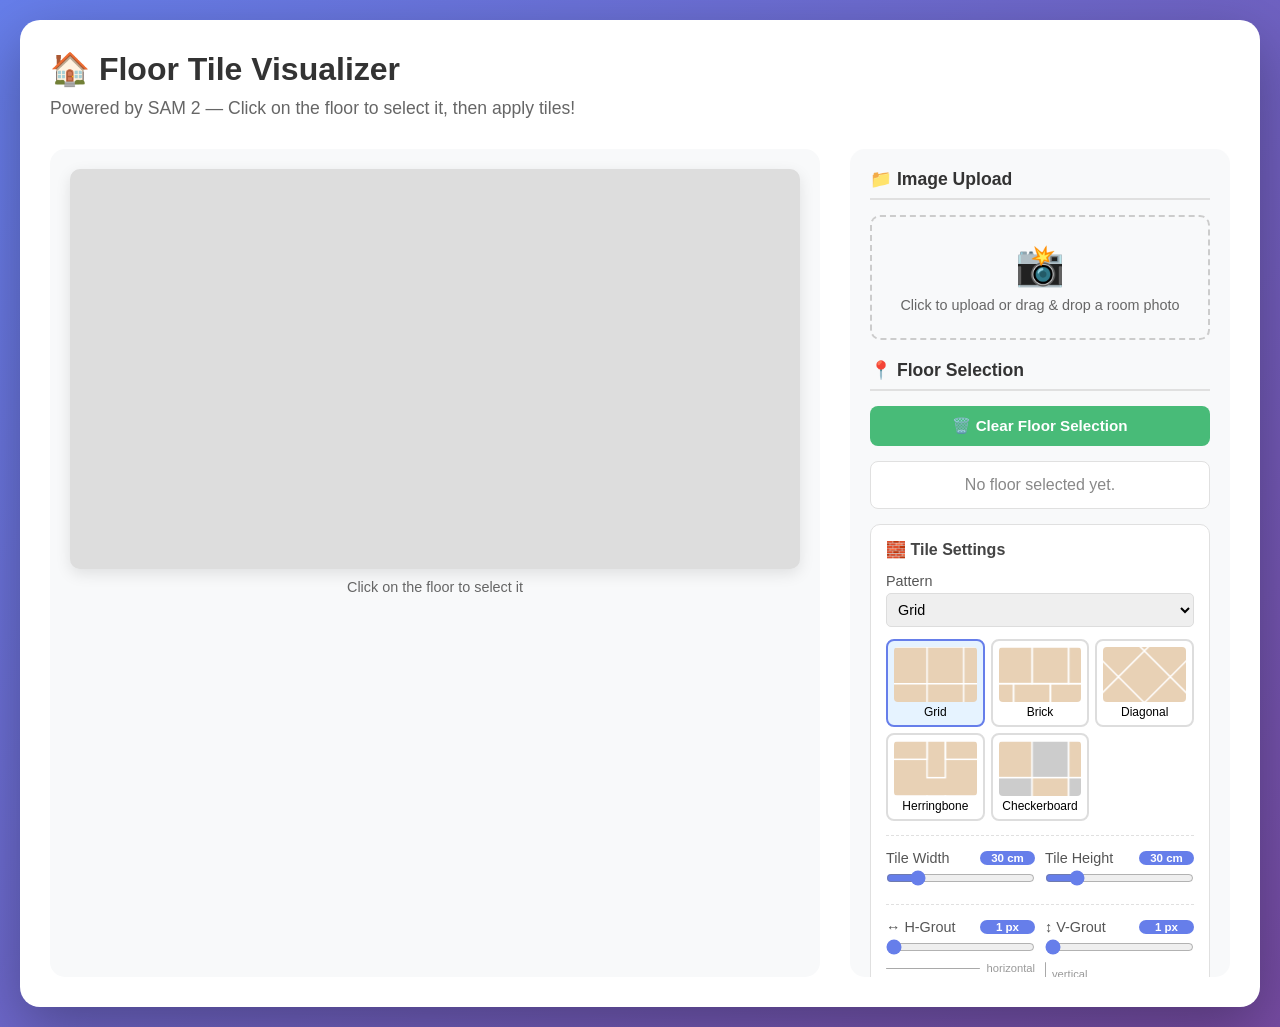
==== commit d95840ef: "Add checkerboard pattern and update UI layout" ====
--- a/index.html
+++ b/index.html
@@ -47,7 +47,7 @@
 
     .main-content {
       display: grid;
-      grid-template-columns: 1fr 370px;
+      grid-template-columns: 1fr 380px;
       gap: 30px;
     }
 
@@ -82,7 +82,7 @@
       border-radius: 15px;
       padding: 20px;
       overflow-y: auto;
-      max-height: 90vh;
+      max-height: 92vh;
     }
 
     .section-title {
@@ -134,7 +134,7 @@
       font-size: 0.9em;
     }
 
-    .input-group label .value-badge {
+    .value-badge {
       background: #667eea;
       color: white;
       padding: 1px 8px;
@@ -166,7 +166,6 @@
       font-size: 0.9em;
     }
 
-    /* Two-column layout for paired inputs */
     .input-row {
       display: grid;
       grid-template-columns: 1fr 1fr;
@@ -178,7 +177,6 @@
       margin-bottom: 0;
     }
 
-    /* Grout thickness — side-by-side sliders with icons */
     .grout-row {
       display: grid;
       grid-template-columns: 1fr 1fr;
@@ -187,6 +185,34 @@
     }
 
     .grout-row .input-group {
+      margin-bottom: 0;
+    }
+
+    /* checkerboard colour row — shown only when pattern=checkerboard */
+    .checker-row {
+      display: none;
+      grid-template-columns: 1fr 1fr 1fr;
+      gap: 10px;
+      margin-bottom: 12px;
+    }
+
+    .checker-row.visible {
+      display: grid;
+    }
+
+    .checker-row .input-group {
+      margin-bottom: 0;
+    }
+
+    /* normal colour row */
+    .color-row {
+      display: grid;
+      grid-template-columns: 1fr 1fr;
+      gap: 10px;
+      margin-bottom: 12px;
+    }
+
+    .color-row .input-group {
       margin-bottom: 0;
     }
 
@@ -204,7 +230,6 @@
       color: #444;
     }
 
-    /* Divider between setting groups */
     .settings-divider {
       border: none;
       border-top: 1px dashed #e0e0e0;
@@ -304,7 +329,7 @@
     }
 
     .walls-list {
-      max-height: 80px;
+      max-height: 70px;
       overflow-y: auto;
       padding: 8px;
       background: white;
@@ -317,7 +342,7 @@
       display: flex;
       justify-content: space-between;
       align-items: center;
-      padding: 6px 8px;
+      padding: 5px 8px;
       background: #f8f9fa;
       border-radius: 5px;
       font-size: 0.85em;
@@ -333,18 +358,18 @@
     .tile-preview {
       margin-top: 10px;
       display: grid;
-      grid-template-columns: repeat(2, 1fr);
-      gap: 8px;
+      grid-template-columns: repeat(3, 1fr);
+      gap: 6px;
     }
 
     .tile-option {
       border: 2px solid #ddd;
       border-radius: 8px;
-      padding: 8px;
+      padding: 6px;
       cursor: pointer;
       text-align: center;
       transition: all 0.2s;
-      font-size: 0.8em;
+      font-size: 0.75em;
     }
 
     .tile-option:hover {
@@ -359,11 +384,39 @@
 
     .tile-pattern-preview {
       width: 100%;
-      height: 60px;
+      height: 55px;
       background-size: cover;
       background-position: center;
       border-radius: 4px;
-      margin-bottom: 4px;
+      margin-bottom: 3px;
+    }
+
+    .thickness-hint {
+      display: flex;
+      align-items: center;
+      gap: 6px;
+      margin-top: 3px;
+    }
+
+    .thickness-bar-h {
+      flex: 1;
+      background: #A9A9A9;
+      border-radius: 2px;
+      height: var(--th, 3px);
+      transition: height 0.2s;
+    }
+
+    .thickness-bar-v {
+      height: 24px;
+      background: #A9A9A9;
+      border-radius: 2px;
+      width: var(--tv, 3px);
+      transition: width 0.2s;
+    }
+
+    .hint-label {
+      font-size: 0.7em;
+      color: #999;
     }
 
     .instructions {
@@ -388,35 +441,6 @@
     .instructions li {
       margin-bottom: 3px;
     }
-
-    /* Grout thickness visual hint */
-    .thickness-hint {
-      display: flex;
-      align-items: center;
-      gap: 6px;
-      margin-top: 3px;
-    }
-
-    .thickness-bar-h {
-      flex: 1;
-      background: #A9A9A9;
-      border-radius: 2px;
-      height: var(--th, 3px);
-      transition: height 0.2s;
-    }
-
-    .thickness-bar-v {
-      height: 24px;
-      background: #A9A9A9;
-      border-radius: 2px;
-      width: var(--tv, 3px);
-      transition: width 0.2s;
-    }
-
-    .hint-label {
-      font-size: 0.7em;
-      color: #999;
-    }
   </style>
 </head>
 
@@ -426,7 +450,8 @@
     <div class="subtitle">Powered by SAM 2 — Click on the floor to select it, then apply tiles!</div>
 
     <div class="main-content">
-      <!-- ── Canvas ── -->
+
+      <!-- Canvas -->
       <div class="canvas-section">
         <div class="canvas-container">
           <canvas id="mainCanvas"></canvas>
@@ -434,7 +459,7 @@
         <div class="coords-info" id="coordsInfo">Click on the floor to select it</div>
       </div>
 
-      <!-- ── Controls ── -->
+      <!-- Controls -->
       <div class="controls-section">
 
         <div class="section-title">📁 Image Upload</div>
@@ -452,24 +477,34 @@
           <div style="text-align:center;color:#888;padding:6px">No floor selected yet.</div>
         </div>
 
-        <!-- ── Tile Settings ── -->
+        <!-- Tile Settings -->
         <div class="tile-controls">
           <h3>🧱 Tile Settings</h3>
+
+          <!-- Pattern selector -->
+          <div class="input-group">
+            <label>Pattern</label>
+            <select id="tilePattern">
+              <option value="grid">Grid</option>
+              <option value="brick">Brick (Offset)</option>
+              <option value="diagonal">Diagonal</option>
+              <option value="herringbone">Herringbone</option>
+              <option value="checkerboard">Checkerboard (Chess)</option>
+            </select>
+          </div>
+
+          <div class="tile-preview" id="tilePreview"></div>
+
+          <hr class="settings-divider" />
 
           <!-- Tile dimensions -->
           <div class="input-row">
             <div class="input-group">
-              <label>
-                Tile Width
-                <span class="value-badge" id="tileWidthValue">30 cm</span>
-              </label>
+              <label>Tile Width <span class="value-badge" id="tileWidthValue">30 cm</span></label>
               <input type="range" id="tileWidth" min="10" max="120" value="30" step="5" />
             </div>
             <div class="input-group">
-              <label>
-                Tile Height
-                <span class="value-badge" id="tileHeightValue">30 cm</span>
-              </label>
+              <label>Tile Height <span class="value-badge" id="tileHeightValue">30 cm</span></label>
               <input type="range" id="tileHeight" min="10" max="120" value="30" step="5" />
             </div>
           </div>
@@ -479,24 +514,18 @@
           <!-- Grout thickness -->
           <div class="grout-row">
             <div class="input-group">
-              <label>
-                ↔ H-Grout
-                <span class="value-badge" id="groutHValue">1 px</span>
-              </label>
+              <label>↔ H-Grout <span class="value-badge" id="groutHValue">1 px</span></label>
               <input type="range" id="groutHThickness" min="1" max="20" value="1" step="1" />
               <div class="thickness-hint">
-                <div class="thickness-bar-h" id="hintH" style="--th:3px"></div>
+                <div class="thickness-bar-h" id="hintH" style="--th:1px"></div>
                 <span class="hint-label">horizontal</span>
               </div>
             </div>
             <div class="input-group">
-              <label>
-                ↕ V-Grout
-                <span class="value-badge" id="groutVValue">1 px</span>
-              </label>
+              <label>↕ V-Grout <span class="value-badge" id="groutVValue">1 px</span></label>
               <input type="range" id="groutVThickness" min="1" max="20" value="1" step="1" />
               <div class="thickness-hint">
-                <div class="thickness-bar-v" id="hintV" style="--tv:3px"></div>
+                <div class="thickness-bar-v" id="hintV" style="--tv:1px"></div>
                 <span class="hint-label">vertical</span>
               </div>
             </div>
@@ -504,8 +533,8 @@
 
           <hr class="settings-divider" />
 
-          <!-- Colours -->
-          <div class="input-row">
+          <!-- Colours — normal patterns (tile + grout) -->
+          <div class="color-row" id="normalColorRow">
             <div class="input-group">
               <label>Tile Color</label>
               <input type="color" id="tileColor" value="#E8D1B5" />
@@ -516,20 +545,21 @@
             </div>
           </div>
 
-          <hr class="settings-divider" />
-
-          <!-- Pattern -->
-          <div class="input-group">
-            <label>Pattern</label>
-            <select id="tilePattern">
-              <option value="grid">Grid</option>
-              <option value="brick">Brick (Offset)</option>
-              <option value="diagonal">Diagonal</option>
-              <option value="herringbone">Herringbone</option>
-            </select>
+          <!-- Colours — checkerboard (tile1 + tile2 + grout) -->
+          <div class="checker-row" id="checkerColorRow">
+            <div class="input-group">
+              <label>Light Tile</label>
+              <input type="color" id="tileColorLight" value="#F5F5F0" />
+            </div>
+            <div class="input-group">
+              <label>Dark Tile</label>
+              <input type="color" id="tileColorDark" value="#2C2C2C" />
+            </div>
+            <div class="input-group">
+              <label>Grout</label>
+              <input type="color" id="groutColorChecker" value="#888888" />
+            </div>
           </div>
-
-          <div class="tile-preview" id="tilePreview"></div>
 
           <button class="btn btn-primary" id="applyTilesBtn" style="margin-top:14px;width:100%">
             🎨 Apply Tiles to Floor
@@ -543,14 +573,14 @@
           <ol>
             <li>Upload a room photo</li>
             <li>Click on the floor to detect it with SAM 2</li>
-            <li>Set tile width &amp; height (cm) independently</li>
-            <li>Adjust horizontal &amp; vertical grout thickness</li>
-            <li>Pick colours &amp; pattern, then Apply!</li>
+            <li>Choose a pattern (Grid, Brick, Diagonal, Herringbone, Checkerboard)</li>
+            <li>Set tile width &amp; height (cm) + grout thickness</li>
+            <li>Pick colours and click Apply!</li>
           </ol>
         </div>
 
       </div><!-- /controls-section -->
-    </div><!-- /main-content -->
+    </div>
   </div>
 
   <script>
@@ -558,10 +588,8 @@
 
     let state = {
       originalImage: null,
-      canvas: null,
-      ctx: null,
-      floorMask: null,
-      floorConfidence: 0,
+      canvas: null, ctx: null,
+      floorMask: null, floorConfidence: 0,
       isLoading: false,
       imageDimensions: { width: 0, height: 0 },
     };
@@ -571,6 +599,7 @@
       state.ctx = state.canvas.getContext("2d");
       initEventListeners();
       updateTilePreview();
+      syncPatternUI();
     });
 
     // ── helpers ──────────────────────────────────────────────────────────────
@@ -585,6 +614,13 @@
         : msg;
     }
 
+    // Show/hide colour pickers based on selected pattern
+    function syncPatternUI() {
+      const isChecker = val("tilePattern") === "checkerboard";
+      document.getElementById("normalColorRow").style.display = isChecker ? "none" : "";
+      document.getElementById("checkerColorRow").classList.toggle("visible", isChecker);
+    }
+
     // ── event listeners ───────────────────────────────────────────────────────
     function initEventListeners() {
       const uploadArea = document.getElementById("uploadArea");
@@ -592,56 +628,38 @@
 
       uploadArea.addEventListener("click", () => fileInput.click());
       uploadArea.addEventListener("dragover", e => {
-        e.preventDefault();
-        uploadArea.style.borderColor = "#667eea";
-        uploadArea.style.background = "#f0f3ff";
+        e.preventDefault(); uploadArea.style.borderColor = "#667eea"; uploadArea.style.background = "#f0f3ff";
       });
       uploadArea.addEventListener("dragleave", () => {
-        uploadArea.style.borderColor = "#ccc";
-        uploadArea.style.background = "none";
+        uploadArea.style.borderColor = "#ccc"; uploadArea.style.background = "none";
       });
       uploadArea.addEventListener("drop", e => {
-        e.preventDefault();
-        uploadArea.style.borderColor = "#ccc";
-        uploadArea.style.background = "none";
+        e.preventDefault(); uploadArea.style.borderColor = "#ccc"; uploadArea.style.background = "none";
         const f = e.dataTransfer.files[0];
         if (f && f.type.startsWith("image/")) handleImageUpload(f);
       });
-      fileInput.addEventListener("change", e => {
-        if (e.target.files[0]) handleImageUpload(e.target.files[0]);
-      });
+      fileInput.addEventListener("change", e => { if (e.target.files[0]) handleImageUpload(e.target.files[0]); });
 
       state.canvas.addEventListener("click", handleCanvasClick);
-
       document.getElementById("clearFloorBtn").addEventListener("click", clearFloorSelection);
       document.getElementById("applyTilesBtn").addEventListener("click", applyTilesToFloor);
 
-      // Tile width / height
-      document.getElementById("tileWidth").addEventListener("input", e => {
-        badge("tileWidthValue", e.target.value + " cm");
-        updateTilePreview();
-      });
-      document.getElementById("tileHeight").addEventListener("input", e => {
-        badge("tileHeightValue", e.target.value + " cm");
-        updateTilePreview();
-      });
-
-      // Grout thickness — update badge + visual hint
+      document.getElementById("tileWidth").addEventListener("input", e => { badge("tileWidthValue", e.target.value + " cm"); updateTilePreview(); });
+      document.getElementById("tileHeight").addEventListener("input", e => { badge("tileHeightValue", e.target.value + " cm"); updateTilePreview(); });
+
       document.getElementById("groutHThickness").addEventListener("input", e => {
-        const v = e.target.value;
-        badge("groutHValue", v + " px");
-        document.getElementById("hintH").style.setProperty("--th", v + "px");
+        badge("groutHValue", e.target.value + " px");
+        document.getElementById("hintH").style.setProperty("--th", e.target.value + "px");
       });
       document.getElementById("groutVThickness").addEventListener("input", e => {
-        const v = e.target.value;
-        badge("groutVValue", v + " px");
-        document.getElementById("hintV").style.setProperty("--tv", v + "px");
+        badge("groutVValue", e.target.value + " px");
+        document.getElementById("hintV").style.setProperty("--tv", e.target.value + "px");
       });
 
-      // Colours & pattern
-      document.getElementById("tileColor").addEventListener("input", updateTilePreview);
-      document.getElementById("groutColor").addEventListener("input", updateTilePreview);
-      document.getElementById("tilePattern").addEventListener("change", updateTilePreview);
+      document.getElementById("tilePattern").addEventListener("change", () => { syncPatternUI(); updateTilePreview(); });
+      ["tileColor", "groutColor", "tileColorLight", "tileColorDark", "groutColorChecker"].forEach(id => {
+        document.getElementById(id).addEventListener("input", updateTilePreview);
+      });
     }
 
     // ── image upload ──────────────────────────────────────────────────────────
@@ -654,8 +672,7 @@
           const maxW = 1000;
           let w = img.width, h = img.height;
           if (w > maxW) { h = h * maxW / w; w = maxW; }
-          state.canvas.width = w;
-          state.canvas.height = h;
+          state.canvas.width = w; state.canvas.height = h;
           state.imageDimensions = { width: w, height: h };
           state.ctx.drawImage(img, 0, 0, w, h);
           state.originalImage = img;
@@ -669,7 +686,7 @@
       reader.readAsDataURL(file);
     }
 
-    // ── canvas click → segment floor ─────────────────────────────────────────
+    // ── canvas click ──────────────────────────────────────────────────────────
     async function handleCanvasClick(event) {
       if (!state.originalImage) { showStatus("Please upload an image first", "error"); return; }
       if (state.isLoading) { showStatus("Processing… please wait", "info"); return; }
@@ -680,9 +697,7 @@
       const clickX = Math.round((event.clientX - rect.left) * scaleX);
       const clickY = Math.round((event.clientY - rect.top) * scaleY);
 
-      document.getElementById("coordsInfo").textContent =
-        `Selected (${clickX}, ${clickY}) — Processing…`;
-
+      document.getElementById("coordsInfo").textContent = `Selected (${clickX}, ${clickY}) — Processing…`;
       state.isLoading = true;
       showStatus("🎯 SAM 2 is detecting floor…", "info");
 
@@ -699,10 +714,8 @@
 
         state.floorMask = result.mask;
         state.floorConfidence = result.score;
-
         redrawWithFloorHighlight();
         updateFloorList();
-
         document.getElementById("coordsInfo").textContent =
           `✅ Floor selected! (confidence: ${(result.score * 100).toFixed(1)}%)`;
         showStatus("Floor selected! Adjust settings and apply tiles.", "success");
@@ -723,6 +736,11 @@
       showStatus("🎨 Applying tiles to floor…", "info");
       state.isLoading = true;
 
+      const isChecker = val("tilePattern") === "checkerboard";
+      const tileColor = isChecker ? val("tileColorLight") : val("tileColor");
+      const tileColor2 = isChecker ? val("tileColorDark") : "#333333";
+      const groutColor = isChecker ? val("groutColorChecker") : val("groutColor");
+
       try {
         const blob = await canvasToBlob();
         const fd = new FormData();
@@ -730,8 +748,9 @@
         fd.append("mask", JSON.stringify(state.floorMask));
         fd.append("tile_width", val("tileWidth"));
         fd.append("tile_height", val("tileHeight"));
-        fd.append("tile_color", val("tileColor"));
-        fd.append("grout_color", val("groutColor"));
+        fd.append("tile_color", tileColor);
+        fd.append("tile_color2", tileColor2);
+        fd.append("grout_color", groutColor);
         fd.append("grout_h_thickness", val("groutHThickness"));
         fd.append("grout_v_thickness", val("groutVThickness"));
         fd.append("pattern", val("tilePattern"));
@@ -759,10 +778,8 @@
     function redrawWithFloorHighlight() {
       if (!state.originalImage || !state.floorMask) return;
       state.ctx.drawImage(state.originalImage, 0, 0, state.canvas.width, state.canvas.height);
-
       const imageData = state.ctx.getImageData(0, 0, state.canvas.width, state.canvas.height);
       const d = imageData.data;
-
       for (let y = 0; y < state.canvas.height; y++) {
         for (let x = 0; x < state.canvas.width; x++) {
           if (state.floorMask[y]?.[x] > 0) {
@@ -782,20 +799,14 @@
       for (let y = 1; y < state.canvas.height - 1; y++) {
         for (let x = 1; x < state.canvas.width - 1; x++) {
           if (state.floorMask[y]?.[x] > 0) {
-            const neighbors = [
-              state.floorMask[y - 1]?.[x],
-              state.floorMask[y + 1]?.[x],
-              state.floorMask[y]?.[x - 1],
-              state.floorMask[y]?.[x + 1],
-            ];
-            if (neighbors.some(n => !n || n === 0))
-              state.ctx.fillRect(x, y, 1, 1);
+            const n = [state.floorMask[y - 1]?.[x], state.floorMask[y + 1]?.[x],
+            state.floorMask[y]?.[x - 1], state.floorMask[y]?.[x + 1]];
+            if (n.some(v => !v || v === 0)) state.ctx.fillRect(x, y, 1, 1);
           }
         }
       }
     }
 
-    // ── floor list ────────────────────────────────────────────────────────────
     function clearFloorSelection() {
       if (!state.originalImage) return;
       state.floorMask = null;
@@ -812,13 +823,12 @@
         return;
       }
       list.innerHTML = `
-        <div class="wall-item">
-          <span style="display:flex;align-items:center">
-            <span class="wall-color" style="background:#00FF00"></span>
-            Floor Selected
-          </span>
-          <span>${(state.floorConfidence * 100).toFixed(0)}% confidence</span>
-        </div>`;
+      <div class="wall-item">
+        <span style="display:flex;align-items:center">
+          <span class="wall-color" style="background:#00FF00"></span>Floor Selected
+        </span>
+        <span>${(state.floorConfidence * 100).toFixed(0)}% confidence</span>
+      </div>`;
     }
 
     // ── tile preview ──────────────────────────────────────────────────────────
@@ -826,8 +836,10 @@
       const preview = document.getElementById("tilePreview");
       const tw = parseInt(val("tileWidth") || 30);
       const th = parseInt(val("tileHeight") || 30);
-      const color = val("tileColor");
-      const grout = val("groutColor");
+      const isChecker = val("tilePattern") === "checkerboard";
+      const color1 = isChecker ? val("tileColorLight") : val("tileColor");
+      const color2 = isChecker ? val("tileColorDark") : "#cccccc";
+      const grout = isChecker ? val("groutColorChecker") : val("groutColor");
       const active = val("tilePattern");
 
       const patterns = [
@@ -835,6 +847,7 @@
         { id: "brick", name: "Brick" },
         { id: "diagonal", name: "Diagonal" },
         { id: "herringbone", name: "Herringbone" },
+        { id: "checkerboard", name: "Checkerboard" },
       ];
 
       preview.innerHTML = "";
@@ -846,42 +859,75 @@
           document.getElementById("tilePattern").value = p.id;
           document.querySelectorAll(".tile-option").forEach(el => el.classList.remove("selected"));
           div.classList.add("selected");
+          syncPatternUI();
+          updateTilePreview();
         };
 
         const c = document.createElement("canvas");
-        c.width = 100;
-        c.height = 80;
+        c.width = 90; c.height = 55;
         const ctx = c.getContext("2d");
 
-        // Scale tile size for preview (keep aspect ratio from tw/th)
-        const scaleW = 100 / (tw * 3);
-        const scaleH = 80 / (th * 3);
+        const scaleW = 90 / (tw * 3);
+        const scaleH = 55 / (th * 3);
         const scale = Math.min(scaleW, scaleH, 1);
         const pW = Math.max(8, tw * scale * 2);
         const pH = Math.max(8, th * scale * 2);
 
-        ctx.fillStyle = color;
-        ctx.fillRect(0, 0, 100, 80);
+        // Background
+        ctx.fillStyle = color1;
+        ctx.fillRect(0, 0, 90, 55);
+
         ctx.strokeStyle = grout;
         ctx.lineWidth = 1.5;
 
         switch (p.id) {
           case "grid":
-            for (let x = 0; x <= 100; x += pW) { ctx.beginPath(); ctx.moveTo(x, 0); ctx.lineTo(x, 80); ctx.stroke(); }
-            for (let y = 0; y <= 80; y += pH) { ctx.beginPath(); ctx.moveTo(0, y); ctx.lineTo(100, y); ctx.stroke(); }
+            for (let x = 0; x <= 90; x += pW) { ctx.beginPath(); ctx.moveTo(x, 0); ctx.lineTo(x, 55); ctx.stroke(); }
+            for (let y = 0; y <= 55; y += pH) { ctx.beginPath(); ctx.moveTo(0, y); ctx.lineTo(90, y); ctx.stroke(); }
             break;
+
           case "brick":
             for (let row = 0; row < 10; row++) {
               const off = (row % 2) * pW / 2;
-              const y = row * pH;
-              for (let col = -1; col < 10; col++) {
-                ctx.strokeRect(col * pW + off, y, pW, pH);
+              for (let col = -1; col < 10; col++) ctx.strokeRect(col * pW + off, row * pH, pW, pH);
+            }
+            break;
+
+          case "diagonal": {
+            ctx.save();
+            ctx.translate(45, 27.5);
+            ctx.rotate(Math.PI / 4);
+            for (let x = -90; x <= 180; x += pW) { ctx.beginPath(); ctx.moveTo(x, -90); ctx.lineTo(x, 90); ctx.stroke(); }
+            for (let y = -90; y <= 90; y += pH) { ctx.beginPath(); ctx.moveTo(-90, y); ctx.lineTo(180, y); ctx.stroke(); }
+            ctx.restore();
+            break;
+          }
+
+          case "herringbone": {
+            // Simple herringbone preview
+            const L = pW, S = pH / 2;
+            for (let row = 0; row < 6; row++) {
+              for (let col = 0; col < 6; col++) {
+                const x = col * (L + S);
+                const y = row * (L + S);
+                ctx.strokeRect(x, y, L, S);   // horizontal
+                ctx.strokeRect(x + L, y, S, L);   // vertical
               }
             }
             break;
-          default:
-            for (let x = 0; x <= 100; x += pW) { ctx.beginPath(); ctx.moveTo(x, 0); ctx.lineTo(x, 80); ctx.stroke(); }
-            for (let y = 0; y <= 80; y += pH) { ctx.beginPath(); ctx.moveTo(0, y); ctx.lineTo(100, y); ctx.stroke(); }
+          }
+
+          case "checkerboard":
+            for (let row = 0; row < 10; row++) {
+              for (let col = 0; col < 10; col++) {
+                const isSecond = (row + col) % 2 === 1;
+                ctx.fillStyle = isSecond ? color2 : color1;
+                ctx.fillRect(col * pW, row * pH, pW, pH);
+                ctx.strokeStyle = grout;
+                ctx.strokeRect(col * pW, row * pH, pW, pH);
+              }
+            }
+            break;
         }
 
         const previewDiv = document.createElement("div");
@@ -894,7 +940,6 @@
       });
     }
 
-    // ── util ──────────────────────────────────────────────────────────────────
     function canvasToBlob() {
       return new Promise(resolve => state.canvas.toBlob(resolve, "image/jpeg", 0.95));
     }
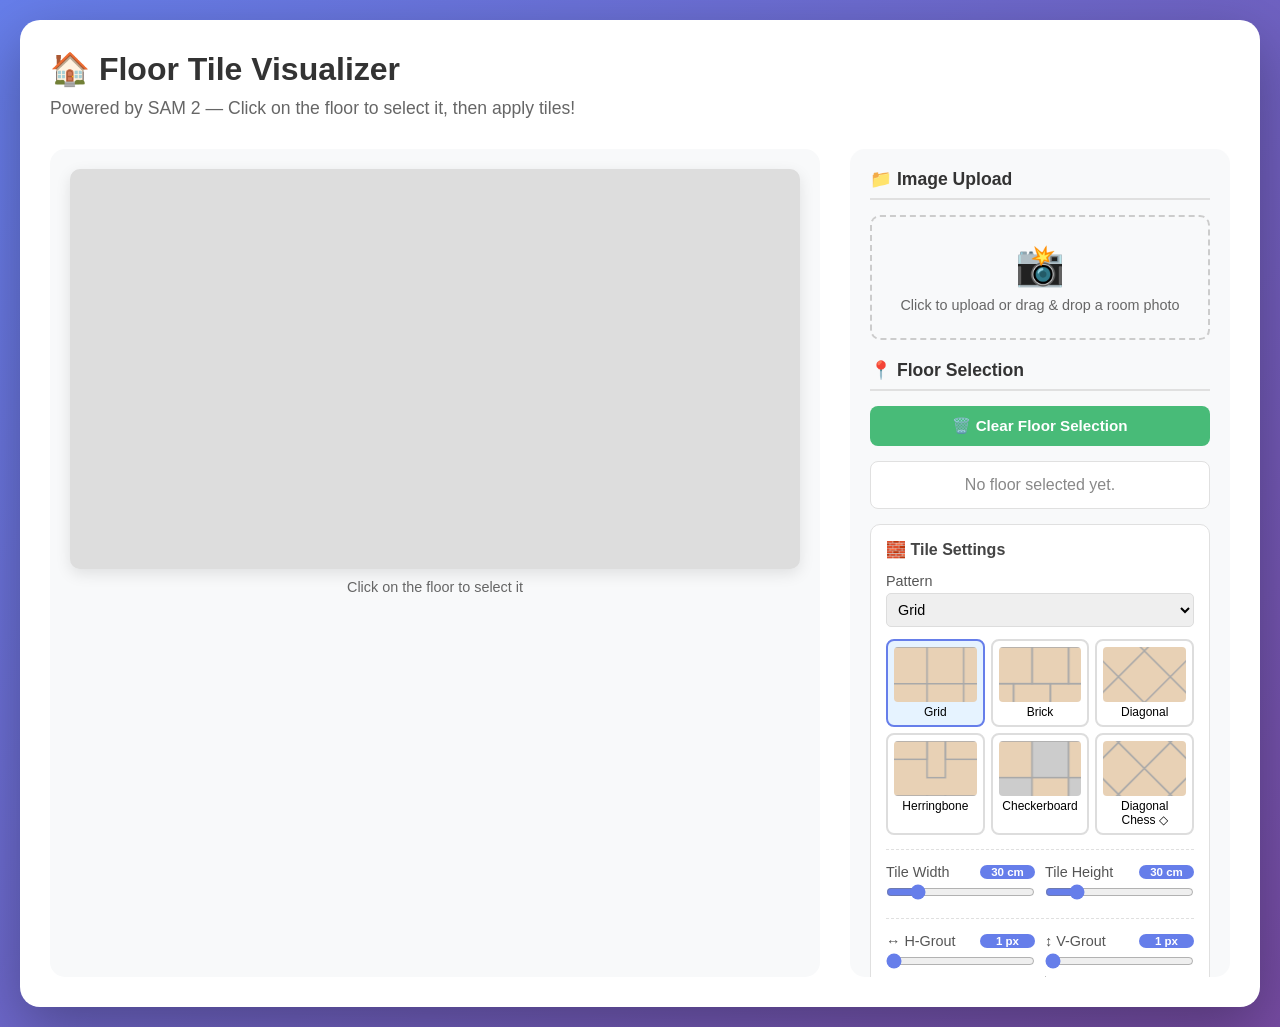
==== commit 37958a2c: "Add diagonal checkerboard pattern Update grout defaults to 1px Refactor pattern checking" ====
--- a/index.html
+++ b/index.html
@@ -490,6 +490,7 @@
               <option value="diagonal">Diagonal</option>
               <option value="herringbone">Herringbone</option>
               <option value="checkerboard">Checkerboard (Chess)</option>
+              <option value="diagonal_checkerboard">Diagonal Chess ◇</option>
             </select>
           </div>
 
@@ -541,7 +542,7 @@
             </div>
             <div class="input-group">
               <label>Grout Color</label>
-              <input type="color" id="groutColor" value="#FFFFFF" />
+              <input type="color" id="groutColor" value="#A9A9A9" />
             </div>
           </div>
 
@@ -614,9 +615,13 @@
         : msg;
     }
 
+    function isCheckerPattern() {
+      return ["checkerboard", "diagonal_checkerboard"].includes(val("tilePattern"));
+    }
+
     // Show/hide colour pickers based on selected pattern
     function syncPatternUI() {
-      const isChecker = val("tilePattern") === "checkerboard";
+      const isChecker = isCheckerPattern();
       document.getElementById("normalColorRow").style.display = isChecker ? "none" : "";
       document.getElementById("checkerColorRow").classList.toggle("visible", isChecker);
     }
@@ -736,7 +741,7 @@
       showStatus("🎨 Applying tiles to floor…", "info");
       state.isLoading = true;
 
-      const isChecker = val("tilePattern") === "checkerboard";
+      const isChecker = isCheckerPattern();
       const tileColor = isChecker ? val("tileColorLight") : val("tileColor");
       const tileColor2 = isChecker ? val("tileColorDark") : "#333333";
       const groutColor = isChecker ? val("groutColorChecker") : val("groutColor");
@@ -836,7 +841,7 @@
       const preview = document.getElementById("tilePreview");
       const tw = parseInt(val("tileWidth") || 30);
       const th = parseInt(val("tileHeight") || 30);
-      const isChecker = val("tilePattern") === "checkerboard";
+      const isChecker = isCheckerPattern();
       const color1 = isChecker ? val("tileColorLight") : val("tileColor");
       const color2 = isChecker ? val("tileColorDark") : "#cccccc";
       const grout = isChecker ? val("groutColorChecker") : val("groutColor");
@@ -848,6 +853,7 @@
         { id: "diagonal", name: "Diagonal" },
         { id: "herringbone", name: "Herringbone" },
         { id: "checkerboard", name: "Checkerboard" },
+        { id: "diagonal_checkerboard", name: "Diagonal Chess ◇" },
       ];
 
       preview.innerHTML = "";
@@ -904,14 +910,13 @@
           }
 
           case "herringbone": {
-            // Simple herringbone preview
             const L = pW, S = pH / 2;
             for (let row = 0; row < 6; row++) {
               for (let col = 0; col < 6; col++) {
                 const x = col * (L + S);
                 const y = row * (L + S);
-                ctx.strokeRect(x, y, L, S);   // horizontal
-                ctx.strokeRect(x + L, y, S, L);   // vertical
+                ctx.strokeRect(x, y, L, S);
+                ctx.strokeRect(x + L, y, S, L);
               }
             }
             break;
@@ -928,6 +933,26 @@
               }
             }
             break;
+
+          case "diagonal_checkerboard": {
+            // Draw rotated checkerboard: rotate canvas 45°, then draw alternating squares
+            ctx.save();
+            ctx.translate(45, 27.5);
+            ctx.rotate(Math.PI / 4);
+            const d = pW; // diamond size
+            for (let row = -4; row < 8; row++) {
+              for (let col = -4; col < 8; col++) {
+                const isSecond = (row + col) % 2 === 1;
+                ctx.fillStyle = isSecond ? color2 : color1;
+                ctx.fillRect(col * d, row * d, d, d);
+                ctx.strokeStyle = grout;
+                ctx.lineWidth = 1.5;
+                ctx.strokeRect(col * d, row * d, d, d);
+              }
+            }
+            ctx.restore();
+            break;
+          }
         }
 
         const previewDiv = document.createElement("div");
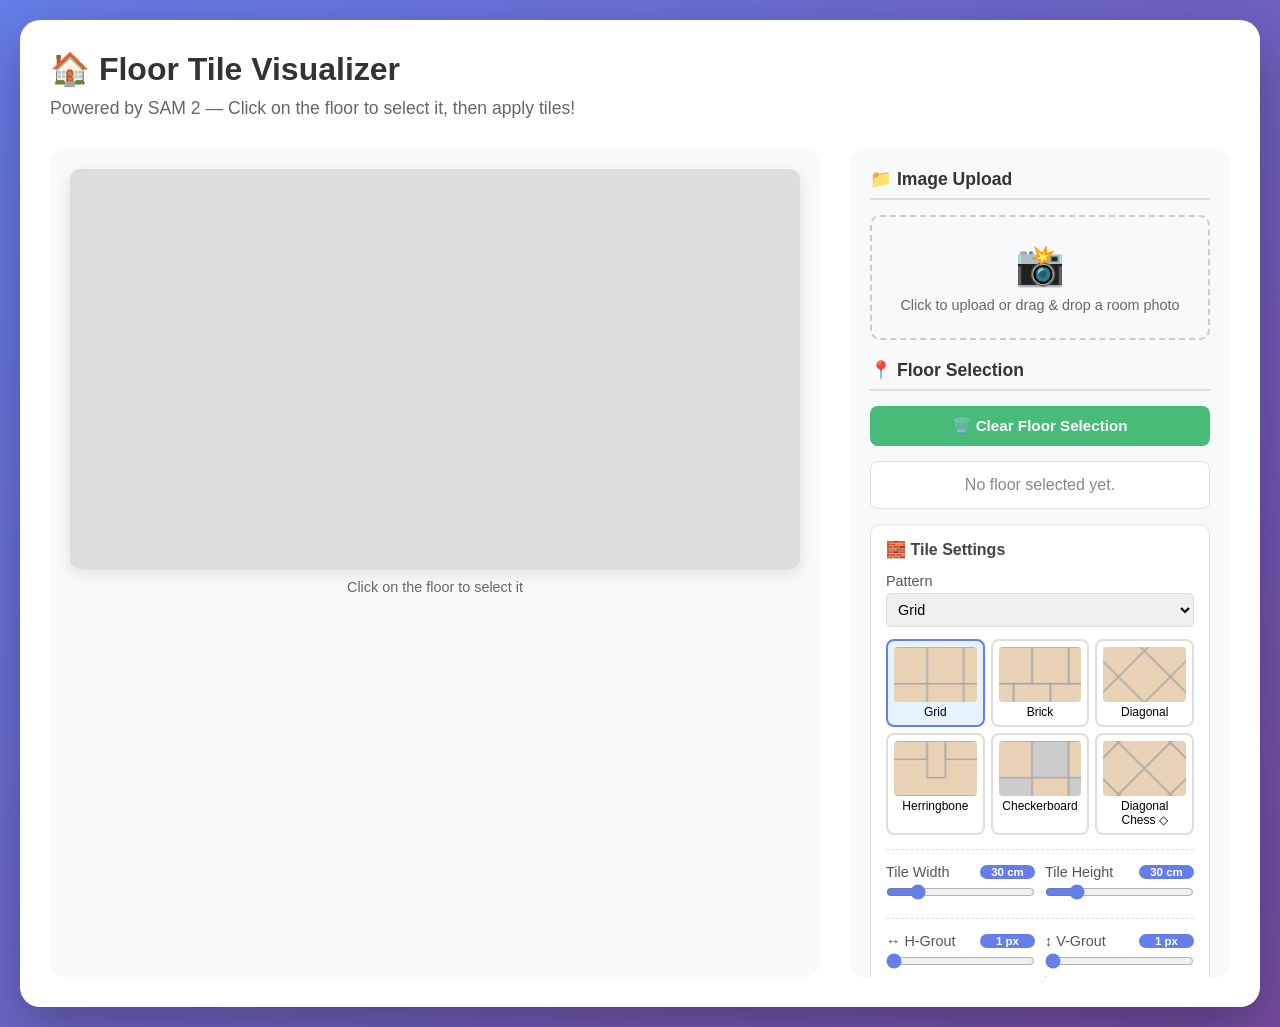
==== commit fa658c81: "Remove green floor highlight after applying tiles" ====
--- a/index.html
+++ b/index.html
@@ -188,7 +188,6 @@
       margin-bottom: 0;
     }
 
-    /* checkerboard colour row — shown only when pattern=checkerboard */
     .checker-row {
       display: none;
       grid-template-columns: 1fr 1fr 1fr;
@@ -204,7 +203,6 @@
       margin-bottom: 0;
     }
 
-    /* normal colour row */
     .color-row {
       display: grid;
       grid-template-columns: 1fr 1fr;
@@ -619,11 +617,32 @@
       return ["checkerboard", "diagonal_checkerboard"].includes(val("tilePattern"));
     }
 
-    // Show/hide colour pickers based on selected pattern
     function syncPatternUI() {
       const isChecker = isCheckerPattern();
       document.getElementById("normalColorRow").style.display = isChecker ? "none" : "";
       document.getElementById("checkerColorRow").classList.toggle("visible", isChecker);
+    }
+
+    // ── image helpers ─────────────────────────────────────────────────────────
+
+    /**
+     * Returns a Blob of the current canvas state (may include green overlay).
+     * Used only for the /segment-floor call where the server needs to see the image.
+     */
+    function canvasToBlob() {
+      return new Promise(resolve => state.canvas.toBlob(resolve, "image/jpeg", 0.95));
+    }
+
+    /**
+     * Returns a Blob of the ORIGINAL image — no green overlay, no tile preview.
+     * Always use this when sending to /apply-tiles so the server gets a clean image.
+     */
+    function originalImageToBlob() {
+      const tmp = document.createElement("canvas");
+      tmp.width = state.canvas.width;
+      tmp.height = state.canvas.height;
+      tmp.getContext("2d").drawImage(state.originalImage, 0, 0, tmp.width, tmp.height);
+      return new Promise(resolve => tmp.toBlob(resolve, "image/jpeg", 0.95));
     }
 
     // ── event listeners ───────────────────────────────────────────────────────
@@ -707,7 +726,8 @@
       showStatus("🎯 SAM 2 is detecting floor…", "info");
 
       try {
-        const blob = await canvasToBlob();
+        // ✅ For segmentation we send the clean original image (not the green-tinted canvas)
+        const blob = await originalImageToBlob();
         const fd = new FormData();
         fd.append("image", blob, "room.jpg");
         fd.append("click_x", clickX);
@@ -747,7 +767,8 @@
       const groutColor = isChecker ? val("groutColorChecker") : val("groutColor");
 
       try {
-        const blob = await canvasToBlob();
+        // ✅ Always send the original clean image — never the green-overlay canvas
+        const blob = await originalImageToBlob();
         const fd = new FormData();
         fd.append("image", blob, "room.jpg");
         fd.append("mask", JSON.stringify(state.floorMask));
@@ -879,7 +900,6 @@
         const pW = Math.max(8, tw * scale * 2);
         const pH = Math.max(8, th * scale * 2);
 
-        // Background
         ctx.fillStyle = color1;
         ctx.fillRect(0, 0, 90, 55);
 
@@ -935,11 +955,10 @@
             break;
 
           case "diagonal_checkerboard": {
-            // Draw rotated checkerboard: rotate canvas 45°, then draw alternating squares
             ctx.save();
             ctx.translate(45, 27.5);
             ctx.rotate(Math.PI / 4);
-            const d = pW; // diamond size
+            const d = pW;
             for (let row = -4; row < 8; row++) {
               for (let col = -4; col < 8; col++) {
                 const isSecond = (row + col) % 2 === 1;
@@ -964,10 +983,6 @@
         preview.appendChild(div);
       });
     }
-
-    function canvasToBlob() {
-      return new Promise(resolve => state.canvas.toBlob(resolve, "image/jpeg", 0.95));
-    }
   </script>
 </body>
 
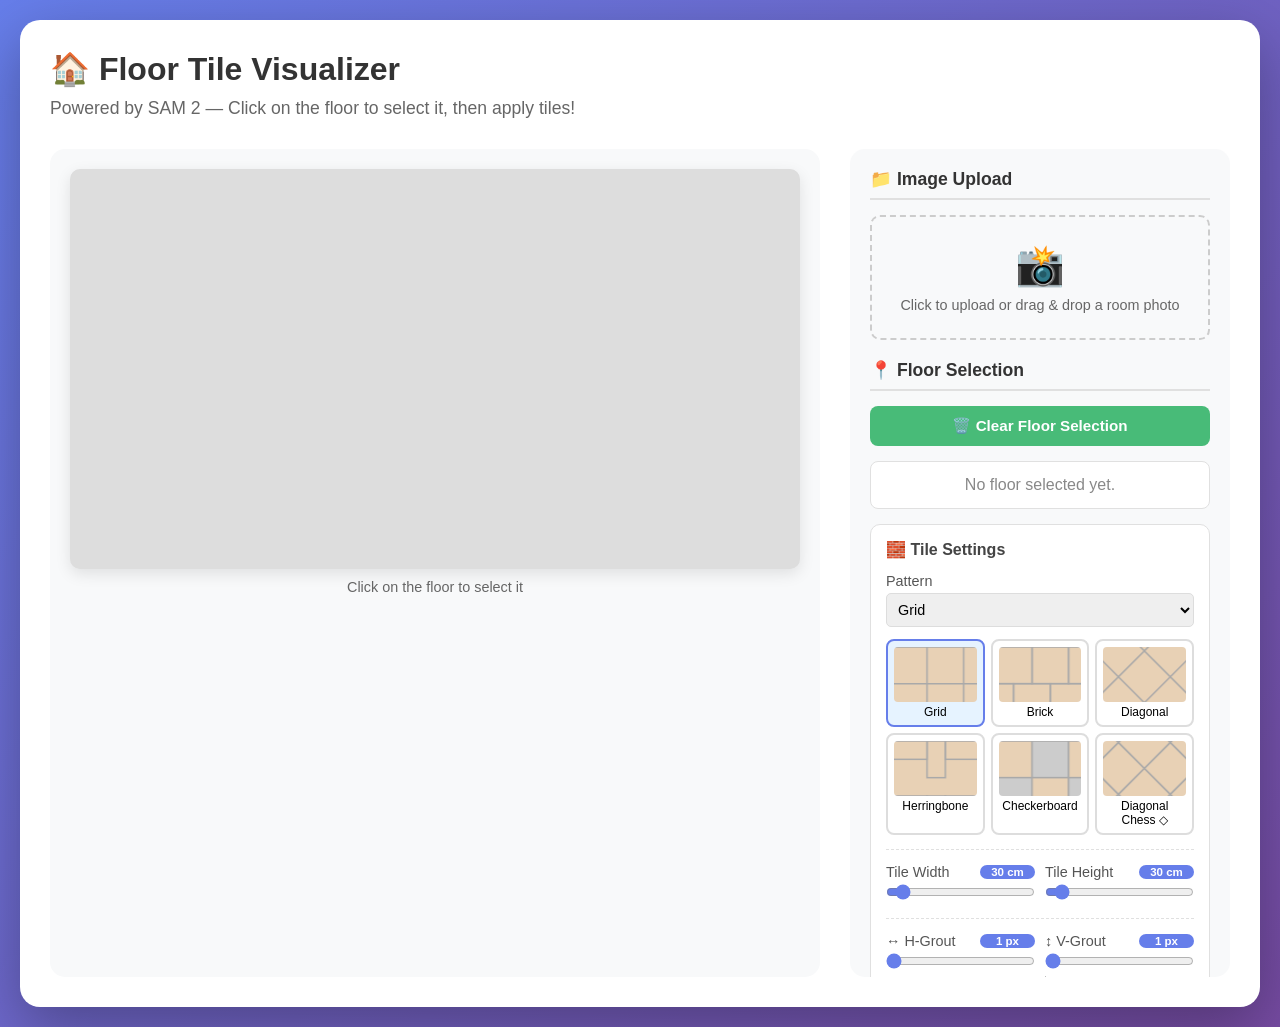
==== commit 8c2d43bf: "feat: dual texture support for checker patterns + fix mask/texture handling - processors/__init__.py" ====
--- a/index.html
+++ b/index.html
@@ -389,6 +389,106 @@
       margin-bottom: 3px;
     }
 
+    /* ── Tile source toggle ── */
+    .tile-source-toggle {
+      display: flex;
+      background: #f0f0f0;
+      border-radius: 8px;
+      padding: 3px;
+      margin-bottom: 14px;
+      gap: 3px;
+    }
+
+    .tile-source-btn {
+      flex: 1;
+      padding: 7px 0;
+      border: none;
+      border-radius: 6px;
+      font-size: 0.85em;
+      font-weight: 600;
+      cursor: pointer;
+      background: transparent;
+      color: #888;
+      transition: all 0.2s;
+    }
+
+    .tile-source-btn.active {
+      background: white;
+      color: #667eea;
+      box-shadow: 0 1px 4px rgba(0, 0, 0, 0.12);
+    }
+
+    .texture-upload-area {
+      border: 2px dashed #ccc;
+      border-radius: 10px;
+      padding: 16px;
+      text-align: center;
+      cursor: pointer;
+      transition: all 0.3s;
+      margin-bottom: 10px;
+      background: #fafafa;
+    }
+
+    .texture-upload-area:hover {
+      border-color: #667eea;
+      background: #f0f3ff;
+    }
+
+    .texture-upload-area.has-texture {
+      border-color: #48bb78;
+      background: #f0fff4;
+      padding: 8px;
+    }
+
+    .texture-thumb {
+      width: 100%;
+      height: 80px;
+      object-fit: cover;
+      border-radius: 6px;
+      display: block;
+      margin-bottom: 5px;
+    }
+
+    .texture-name {
+      font-size: 0.8em;
+      color: #48bb78;
+      font-weight: 600;
+    }
+
+    .texture-hint {
+      font-size: 0.78em;
+      color: #999;
+    }
+
+    .texture-pair-row {
+      display: grid;
+      grid-template-columns: 1fr;
+      gap: 8px;
+      margin-bottom: 10px;
+      transition: grid-template-columns 0.2s;
+    }
+
+    .texture-pair-row.dual {
+      grid-template-columns: 1fr 1fr;
+    }
+
+    .texture-slot-label {
+      font-size: 0.78em;
+      font-weight: 600;
+      color: #555;
+      margin-bottom: 4px;
+    }
+
+    #colorModePanel,
+    #textureModePanel {
+      display: none;
+    }
+
+    #colorModePanel.active,
+    #textureModePanel.active {
+      display: block;
+    }
+
     .thickness-hint {
       display: flex;
       align-items: center;
@@ -500,11 +600,11 @@
           <div class="input-row">
             <div class="input-group">
               <label>Tile Width <span class="value-badge" id="tileWidthValue">30 cm</span></label>
-              <input type="range" id="tileWidth" min="10" max="120" value="30" step="5" />
+              <input type="range" id="tileWidth" min="10" max="320" value="30" step="5" />
             </div>
             <div class="input-group">
               <label>Tile Height <span class="value-badge" id="tileHeightValue">30 cm</span></label>
-              <input type="range" id="tileHeight" min="10" max="120" value="30" step="5" />
+              <input type="range" id="tileHeight" min="10" max="320" value="30" step="5" />
             </div>
           </div>
 
@@ -532,31 +632,84 @@
 
           <hr class="settings-divider" />
 
-          <!-- Colours — normal patterns (tile + grout) -->
-          <div class="color-row" id="normalColorRow">
-            <div class="input-group">
-              <label>Tile Color</label>
-              <input type="color" id="tileColor" value="#E8D1B5" />
+          <!-- Tile source toggle -->
+          <div class="tile-source-toggle">
+            <button class="tile-source-btn active" id="btnModeColor" onclick="setTileMode('color')">🎨 Color</button>
+            <button class="tile-source-btn" id="btnModeTexture" onclick="setTileMode('texture')">🖼️ Texture</button>
+          </div>
+
+          <!-- Color mode panel -->
+          <div id="colorModePanel" class="active">
+            <!-- Colours — normal patterns (tile + grout) -->
+            <div class="color-row" id="normalColorRow">
+              <div class="input-group">
+                <label>Tile Color</label>
+                <input type="color" id="tileColor" value="#E8D1B5" />
+              </div>
+              <div class="input-group">
+                <label>Grout Color</label>
+                <input type="color" id="groutColor" value="#A9A9A9" />
+              </div>
             </div>
+            <!-- Colours — checkerboard (tile1 + tile2 + grout) -->
+            <div class="checker-row" id="checkerColorRow">
+              <div class="input-group">
+                <label>Light Tile</label>
+                <input type="color" id="tileColorLight" value="#F5F5F0" />
+              </div>
+              <div class="input-group">
+                <label>Dark Tile</label>
+                <input type="color" id="tileColorDark" value="#2C2C2C" />
+              </div>
+              <div class="input-group">
+                <label>Grout</label>
+                <input type="color" id="groutColorChecker" value="#888888" />
+              </div>
+            </div>
+          </div>
+
+          <!-- Texture mode panel -->
+          <div id="textureModePanel">
+            <div class="texture-pair-row" id="texturePairRow">
+              <!-- Light / primary texture -->
+              <div id="textureLightGroup">
+                <div class="texture-slot-label" id="textureLightLabel">Tile Texture</div>
+                <div class="texture-upload-area" id="textureUploadArea">
+                  <div id="textureEmpty">
+                    <div style="font-size:28px;margin-bottom:6px">🖼️</div>
+                    <div class="texture-hint">Click to upload a tile texture</div>
+                    <div class="texture-hint" style="margin-top:3px">JPG, PNG, WebP supported</div>
+                  </div>
+                  <div id="texturePreview" style="display:none">
+                    <img id="textureThumb" class="texture-thumb" />
+                    <div class="texture-name" id="textureName"></div>
+                    <div class="texture-hint" style="margin-top:2px">Click to change</div>
+                  </div>
+                  <input type="file" id="textureFileInput" accept="image/*" style="display:none" />
+                </div>
+              </div>
+              <!-- Dark / secondary texture (checker patterns only) -->
+              <div id="textureDarkGroup" style="display:none">
+                <div class="texture-slot-label">Dark Texture</div>
+                <div class="texture-upload-area" id="textureDarkUploadArea">
+                  <div id="textureDarkEmpty">
+                    <div style="font-size:28px;margin-bottom:6px">🖼️</div>
+                    <div class="texture-hint">Click to upload dark texture</div>
+                    <div class="texture-hint" style="margin-top:3px">JPG, PNG, WebP supported</div>
+                  </div>
+                  <div id="textureDarkPreview" style="display:none">
+                    <img id="textureDarkThumb" class="texture-thumb" />
+                    <div class="texture-name" id="textureDarkName"></div>
+                    <div class="texture-hint" style="margin-top:2px">Click to change</div>
+                  </div>
+                  <input type="file" id="textureDarkFileInput" accept="image/*" style="display:none" />
+                </div>
+              </div>
+            </div>
+            <!-- Grout color for texture mode -->
             <div class="input-group">
               <label>Grout Color</label>
-              <input type="color" id="groutColor" value="#A9A9A9" />
-            </div>
-          </div>
-
-          <!-- Colours — checkerboard (tile1 + tile2 + grout) -->
-          <div class="checker-row" id="checkerColorRow">
-            <div class="input-group">
-              <label>Light Tile</label>
-              <input type="color" id="tileColorLight" value="#F5F5F0" />
-            </div>
-            <div class="input-group">
-              <label>Dark Tile</label>
-              <input type="color" id="tileColorDark" value="#2C2C2C" />
-            </div>
-            <div class="input-group">
-              <label>Grout</label>
-              <input type="color" id="groutColorChecker" value="#888888" />
+              <input type="color" id="groutColorTexture" value="#A9A9A9" />
             </div>
           </div>
 
@@ -591,12 +744,16 @@
       floorMask: null, floorConfidence: 0,
       isLoading: false,
       imageDimensions: { width: 0, height: 0 },
+      tileMode: 'color',            // 'color' | 'texture'
+      tileTextureDataUrl: null,     // base64 data URL of primary (light) texture
+      tileTextureDarkDataUrl: null, // base64 data URL of secondary (dark) texture
     };
 
     document.addEventListener("DOMContentLoaded", () => {
       state.canvas = document.getElementById("mainCanvas");
       state.ctx = state.canvas.getContext("2d");
       initEventListeners();
+      initTextureUpload();
       updateTilePreview();
       syncPatternUI();
     });
@@ -621,6 +778,74 @@
       const isChecker = isCheckerPattern();
       document.getElementById("normalColorRow").style.display = isChecker ? "none" : "";
       document.getElementById("checkerColorRow").classList.toggle("visible", isChecker);
+      // Texture mode: show/hide dark texture slot and switch to dual-column layout
+      const darkGroup = document.getElementById("textureDarkGroup");
+      const pairRow = document.getElementById("texturePairRow");
+      const lightLbl = document.getElementById("textureLightLabel");
+      if (darkGroup) darkGroup.style.display = isChecker ? "" : "none";
+      if (pairRow) pairRow.classList.toggle("dual", isChecker);
+      if (lightLbl) lightLbl.textContent = isChecker ? "Light Texture" : "Tile Texture";
+    }
+
+    // ── tile mode toggle ──────────────────────────────────────────────────────
+    function setTileMode(mode) {
+      state.tileMode = mode;
+      document.getElementById('btnModeColor').classList.toggle('active', mode === 'color');
+      document.getElementById('btnModeTexture').classList.toggle('active', mode === 'texture');
+      document.getElementById('colorModePanel').classList.toggle('active', mode === 'color');
+      document.getElementById('textureModePanel').classList.toggle('active', mode === 'texture');
+      updateTilePreview();
+    }
+
+    function initTextureUpload() {
+      // ── Light / primary texture ───────────────────────────────────────────
+      const area = document.getElementById('textureUploadArea');
+      const input = document.getElementById('textureFileInput');
+      area.addEventListener('click', () => input.click());
+      area.addEventListener('dragover', e => { e.preventDefault(); area.style.borderColor = '#667eea'; });
+      area.addEventListener('dragleave', () => { area.style.borderColor = ''; });
+      area.addEventListener('drop', e => {
+        e.preventDefault(); area.style.borderColor = '';
+        const f = e.dataTransfer.files[0];
+        if (f && f.type.startsWith('image/')) loadTextureFile(f, 'light');
+      });
+      input.addEventListener('change', e => { if (e.target.files[0]) loadTextureFile(e.target.files[0], 'light'); });
+
+      // ── Dark / secondary texture ──────────────────────────────────────────
+      const darkArea = document.getElementById('textureDarkUploadArea');
+      const darkInput = document.getElementById('textureDarkFileInput');
+      darkArea.addEventListener('click', () => darkInput.click());
+      darkArea.addEventListener('dragover', e => { e.preventDefault(); darkArea.style.borderColor = '#667eea'; });
+      darkArea.addEventListener('dragleave', () => { darkArea.style.borderColor = ''; });
+      darkArea.addEventListener('drop', e => {
+        e.preventDefault(); darkArea.style.borderColor = '';
+        const f = e.dataTransfer.files[0];
+        if (f && f.type.startsWith('image/')) loadTextureFile(f, 'dark');
+      });
+      darkInput.addEventListener('change', e => { if (e.target.files[0]) loadTextureFile(e.target.files[0], 'dark'); });
+    }
+
+    function loadTextureFile(file, which = 'light') {
+      const reader = new FileReader();
+      reader.onload = e => {
+        if (which === 'dark') {
+          state.tileTextureDarkDataUrl = e.target.result;
+          document.getElementById('textureDarkThumb').src = e.target.result;
+          document.getElementById('textureDarkName').textContent = file.name;
+          document.getElementById('textureDarkEmpty').style.display = 'none';
+          document.getElementById('textureDarkPreview').style.display = 'block';
+          document.getElementById('textureDarkUploadArea').classList.add('has-texture');
+        } else {
+          state.tileTextureDataUrl = e.target.result;
+          document.getElementById('textureThumb').src = e.target.result;
+          document.getElementById('textureName').textContent = file.name;
+          document.getElementById('textureEmpty').style.display = 'none';
+          document.getElementById('texturePreview').style.display = 'block';
+          document.getElementById('textureUploadArea').classList.add('has-texture');
+        }
+        updateTilePreview();
+      };
+      reader.readAsDataURL(file);
     }
 
     // ── image helpers ─────────────────────────────────────────────────────────
@@ -637,6 +862,12 @@
      * Returns a Blob of the ORIGINAL image — no green overlay, no tile preview.
      * Always use this when sending to /apply-tiles so the server gets a clean image.
      */
+    /** Convert a base64 data URL to a Blob */
+    async function dataUrlToBlob(dataUrl) {
+      const res = await fetch(dataUrl);
+      return await res.blob();
+    }
+
     function originalImageToBlob() {
       const tmp = document.createElement("canvas");
       tmp.width = state.canvas.width;
@@ -681,7 +912,7 @@
       });
 
       document.getElementById("tilePattern").addEventListener("change", () => { syncPatternUI(); updateTilePreview(); });
-      ["tileColor", "groutColor", "tileColorLight", "tileColorDark", "groutColorChecker"].forEach(id => {
+      ["tileColor", "groutColor", "tileColorLight", "tileColorDark", "groutColorChecker", "groutColorTexture"].forEach(id => {
         document.getElementById(id).addEventListener("input", updateTilePreview);
       });
     }
@@ -757,21 +988,35 @@
     async function applyTilesToFloor() {
       if (!state.originalImage) { showStatus("Please upload an image first", "error"); return; }
       if (!state.floorMask) { showStatus("Please select a floor first", "error"); return; }
+      if (state.tileMode === 'texture' && !state.tileTextureDataUrl) {
+        showStatus("Please upload a texture image first", "error"); return;
+      }
+      const isChecker = isCheckerPattern();
+      if (state.tileMode === 'texture' && isChecker && !state.tileTextureDarkDataUrl) {
+        showStatus("Please upload a dark texture for the checkerboard pattern", "error"); return;
+      }
 
       showStatus("🎨 Applying tiles to floor…", "info");
       state.isLoading = true;
 
-      const isChecker = isCheckerPattern();
       const tileColor = isChecker ? val("tileColorLight") : val("tileColor");
       const tileColor2 = isChecker ? val("tileColorDark") : "#333333";
-      const groutColor = isChecker ? val("groutColorChecker") : val("groutColor");
+      const groutColor = state.tileMode === 'texture'
+        ? val("groutColorTexture")
+        : (isChecker ? val("groutColorChecker") : val("groutColor"));
 
       try {
         // ✅ Always send the original clean image — never the green-overlay canvas
         const blob = await originalImageToBlob();
+
+        // ✅ Convert mask array to binary
+        const maskData = new Uint8Array(state.floorMask.flat());
+        const maskBlob = new Blob([maskData], { type: "application/octet-stream" });
+
         const fd = new FormData();
         fd.append("image", blob, "room.jpg");
-        fd.append("mask", JSON.stringify(state.floorMask));
+        // fd.append("mask", JSON.stringify(state.floorMask));
+        fd.append("mask", maskBlob, "mask.bin"); // Send as a file, not a string
         fd.append("tile_width", val("tileWidth"));
         fd.append("tile_height", val("tileHeight"));
         fd.append("tile_color", tileColor);
@@ -780,6 +1025,16 @@
         fd.append("grout_h_thickness", val("groutHThickness"));
         fd.append("grout_v_thickness", val("groutVThickness"));
         fd.append("pattern", val("tilePattern"));
+
+        // Texture mode: send primary texture; also send dark texture for checker patterns
+        if (state.tileMode === 'texture' && state.tileTextureDataUrl) {
+          const texBlob = await dataUrlToBlob(state.tileTextureDataUrl);
+          fd.append("tile_texture", texBlob, "texture.jpg");
+          if (isChecker && state.tileTextureDarkDataUrl) {
+            const texBlob2 = await dataUrlToBlob(state.tileTextureDarkDataUrl);
+            fd.append("tile_texture2", texBlob2, "texture2.jpg");
+          }
+        }
 
         const res = await fetch(`${API_URL}/apply-tiles`, { method: "POST", body: fd });
         if (!res.ok) throw new Error(`Tile application failed: ${res.status}`);
@@ -865,8 +1120,13 @@
       const isChecker = isCheckerPattern();
       const color1 = isChecker ? val("tileColorLight") : val("tileColor");
       const color2 = isChecker ? val("tileColorDark") : "#cccccc";
-      const grout = isChecker ? val("groutColorChecker") : val("groutColor");
+      const grout = state.tileMode === 'texture'
+        ? val("groutColorTexture")
+        : (isChecker ? val("groutColorChecker") : val("groutColor"));
       const active = val("tilePattern");
+
+      // In texture mode, draw preview tiles using the texture image
+      const useTexture = state.tileMode === 'texture' && state.tileTextureDataUrl;
 
       const patterns = [
         { id: "grid", name: "Grid" },
@@ -900,8 +1160,31 @@
         const pW = Math.max(8, tw * scale * 2);
         const pH = Math.max(8, th * scale * 2);
 
-        ctx.fillStyle = color1;
+        if (useTexture) {
+          // Draw texture tiled into the preview
+          const texImg = new Image();
+          texImg.src = state.tileTextureDataUrl;
+          if (texImg.complete && texImg.naturalWidth > 0) {
+            const pat = ctx.createPattern(texImg, 'repeat');
+            ctx.fillStyle = pat || color1;
+          } else {
+            ctx.fillStyle = '#d4b896'; // placeholder while loading
+          }
+        } else {
+          ctx.fillStyle = color1;
+        }
         ctx.fillRect(0, 0, 90, 55);
+
+        // Precompute texture patterns for checker tile rendering
+        let texPatLight = null, texPatDark = null;
+        if (useTexture) {
+          const li = new Image(); li.src = state.tileTextureDataUrl;
+          if (li.complete && li.naturalWidth > 0) texPatLight = ctx.createPattern(li, 'repeat');
+          if (state.tileTextureDarkDataUrl) {
+            const di = new Image(); di.src = state.tileTextureDarkDataUrl;
+            if (di.complete && di.naturalWidth > 0) texPatDark = ctx.createPattern(di, 'repeat');
+          }
+        }
 
         ctx.strokeStyle = grout;
         ctx.lineWidth = 1.5;
@@ -946,7 +1229,11 @@
             for (let row = 0; row < 10; row++) {
               for (let col = 0; col < 10; col++) {
                 const isSecond = (row + col) % 2 === 1;
-                ctx.fillStyle = isSecond ? color2 : color1;
+                if (useTexture) {
+                  ctx.fillStyle = isSecond ? (texPatDark || '#666666') : (texPatLight || '#d4b896');
+                } else {
+                  ctx.fillStyle = isSecond ? color2 : color1;
+                }
                 ctx.fillRect(col * pW, row * pH, pW, pH);
                 ctx.strokeStyle = grout;
                 ctx.strokeRect(col * pW, row * pH, pW, pH);
@@ -962,7 +1249,11 @@
             for (let row = -4; row < 8; row++) {
               for (let col = -4; col < 8; col++) {
                 const isSecond = (row + col) % 2 === 1;
-                ctx.fillStyle = isSecond ? color2 : color1;
+                if (useTexture) {
+                  ctx.fillStyle = isSecond ? (texPatDark || '#666666') : (texPatLight || '#d4b896');
+                } else {
+                  ctx.fillStyle = isSecond ? color2 : color1;
+                }
                 ctx.fillRect(col * d, row * d, d, d);
                 ctx.strokeStyle = grout;
                 ctx.lineWidth = 1.5;
